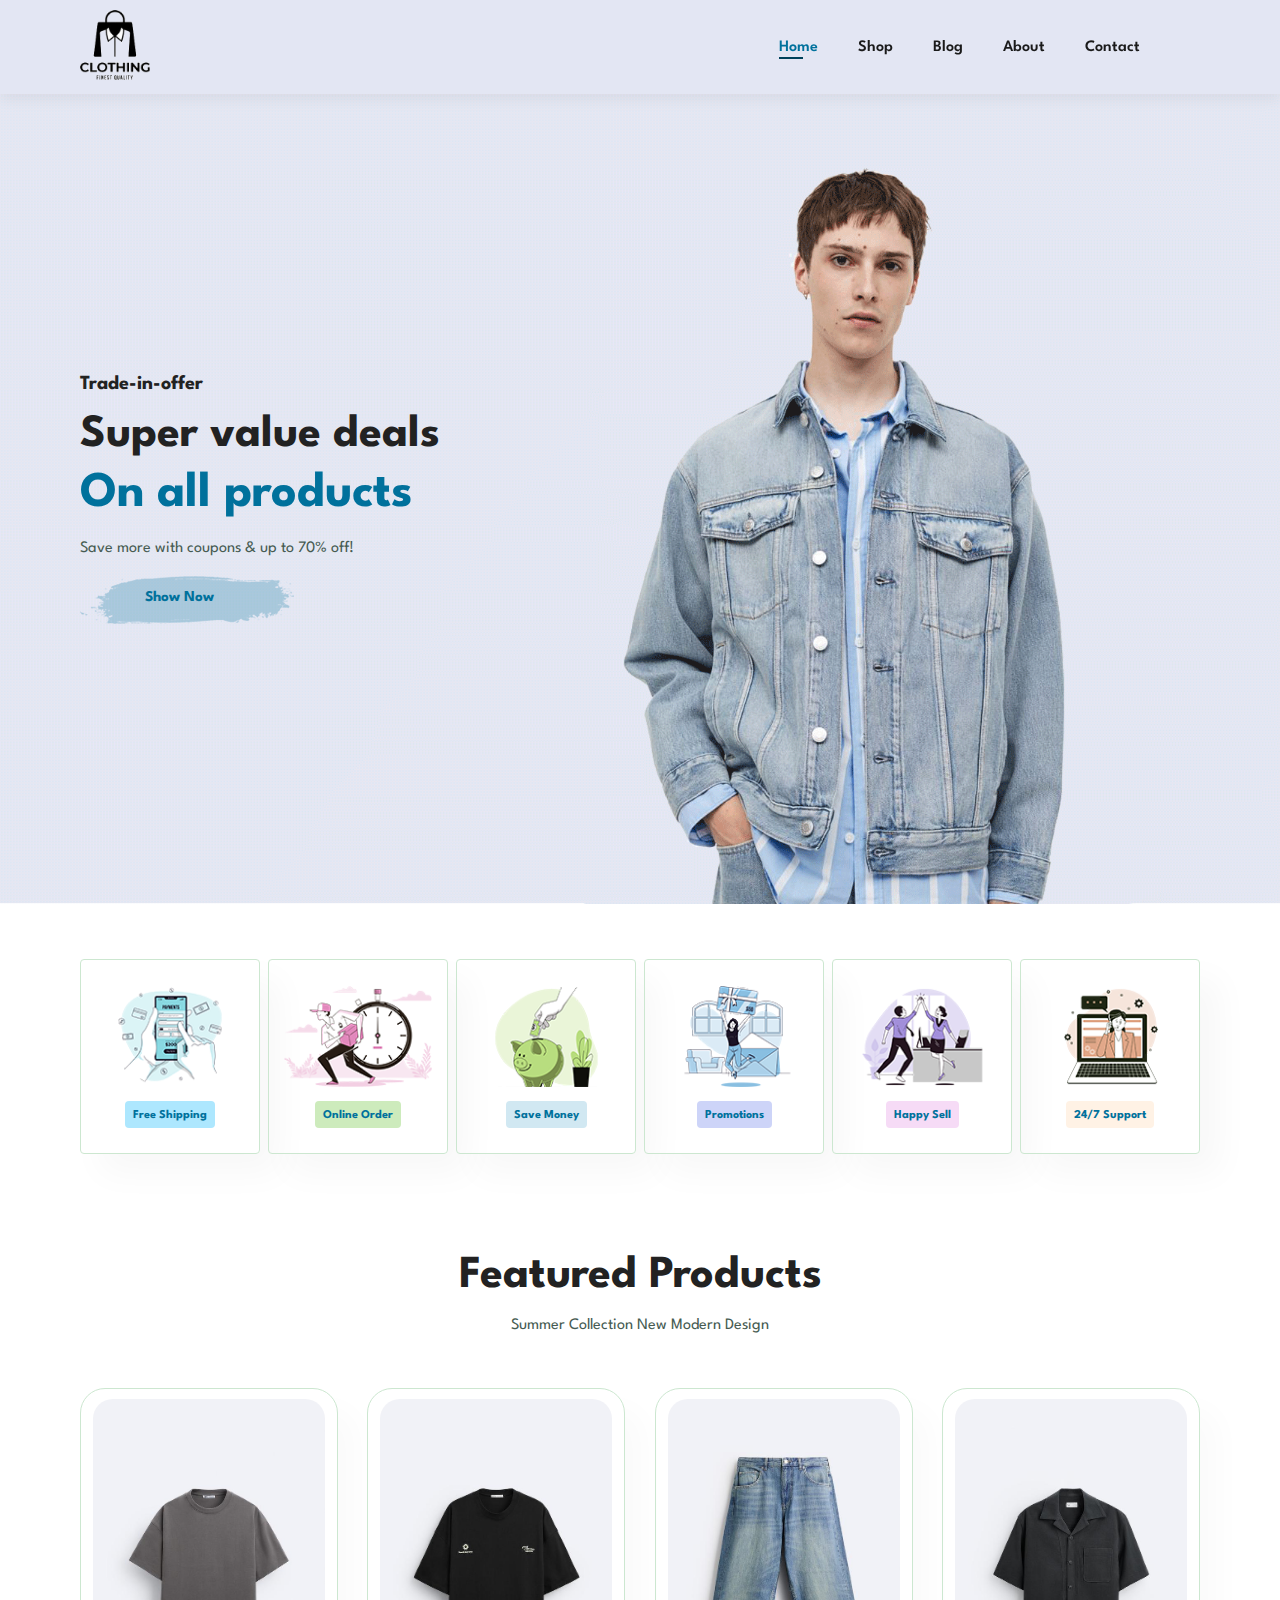
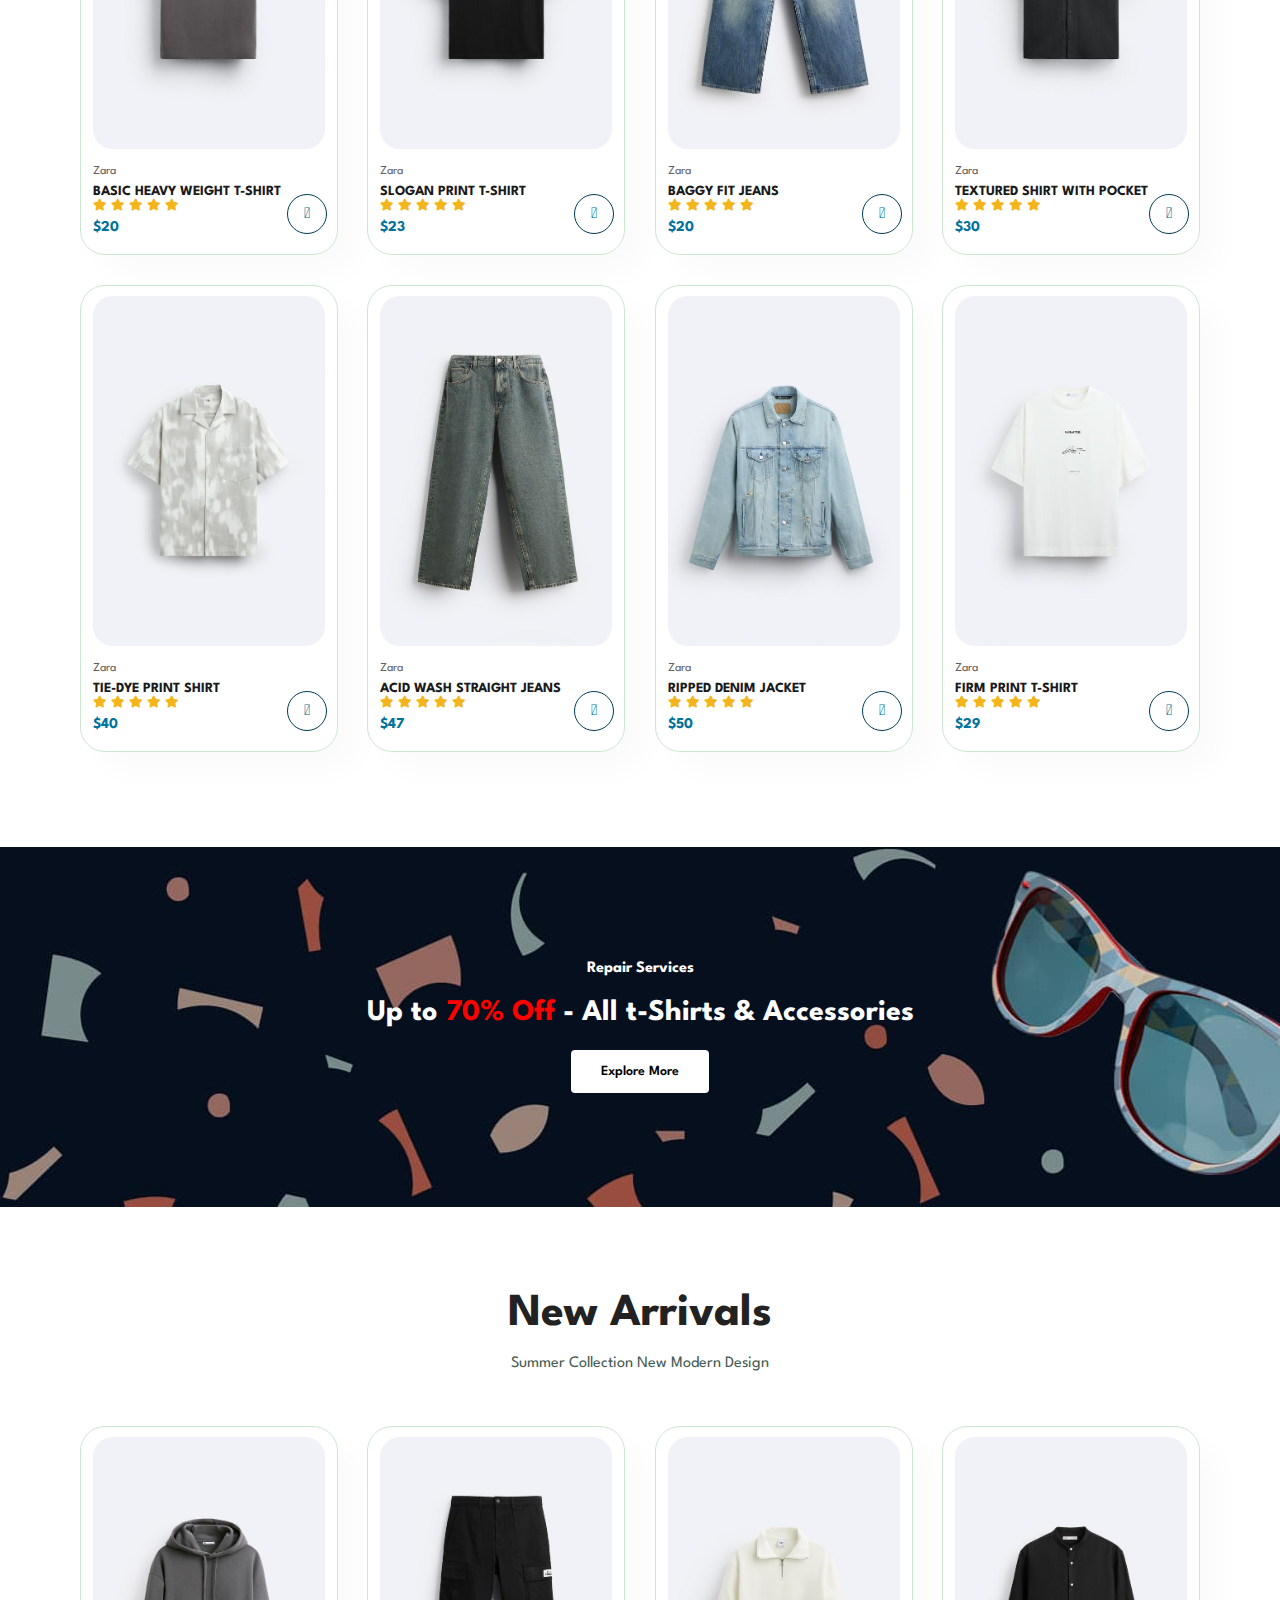
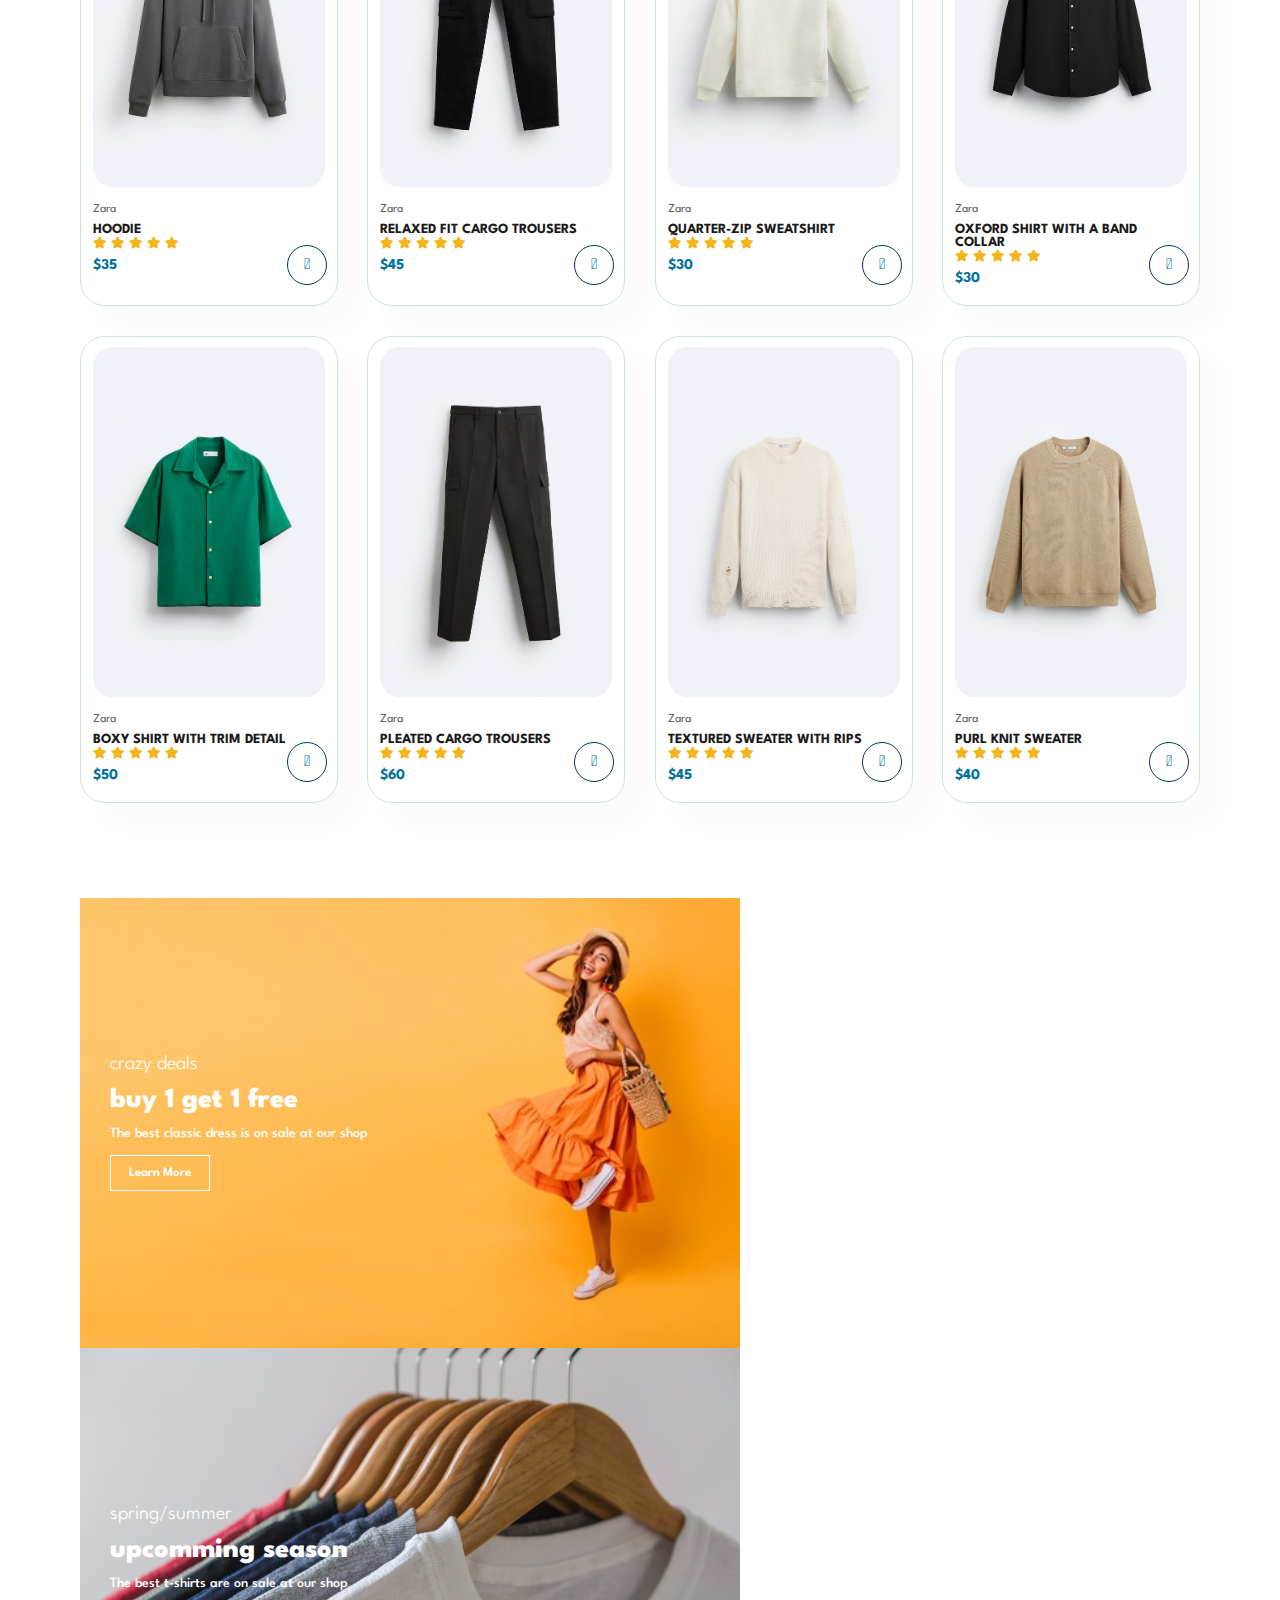
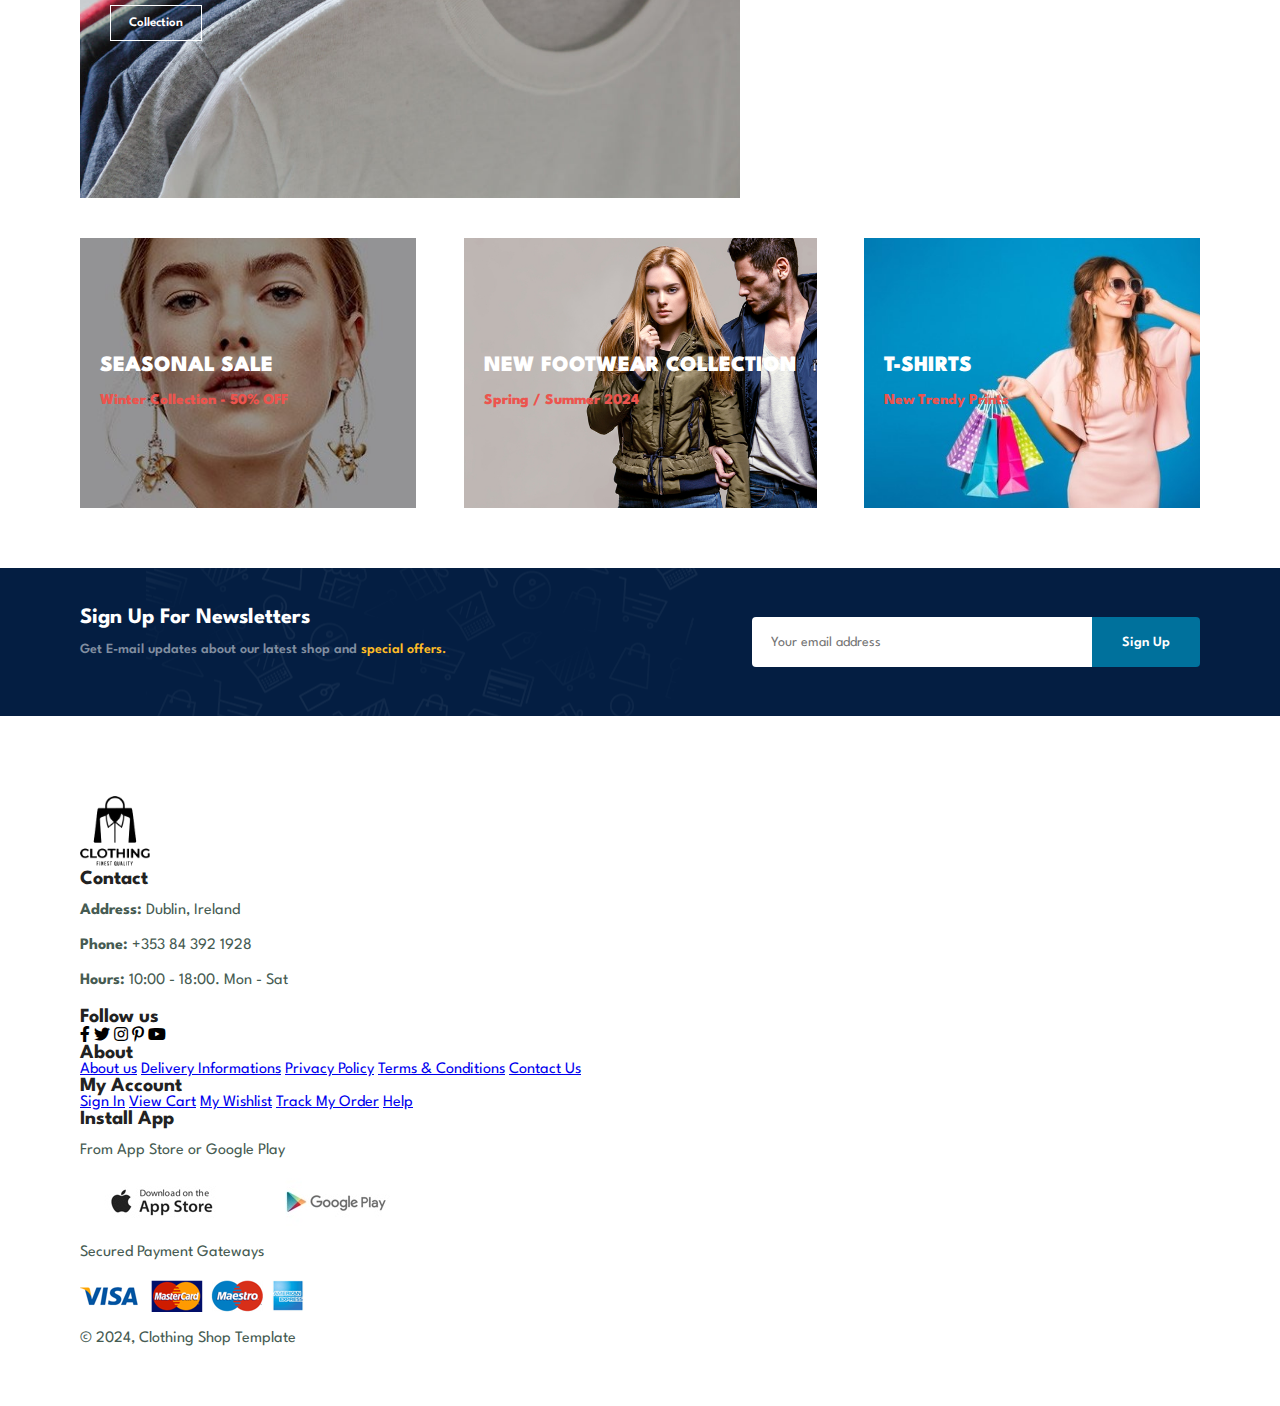
==== index.html @ e4708517 "Version1" ====
<!DOCTYPE html>
<html lang="en">
<head>
  <meta charset="UTF-8">
  <meta name="viewport" content="width=device-width, initial-scale=1.0">
  <title>Clothing Store</title>
  <link rel="stylesheet" href="style.css">
  <link rel="stylesheet" href="https://pro.fontawesome.com/releases/v5.10.0/css/all.css"/>
</head>

<body>
  
  <section id="header">
    <a href="#"><img src="img/logo.png" class="logo" alt=""></a>

    <div>
      <ul id="navbar">
        <li><a class="active" href="index.html">Home</a></li>
        <li><a href="shop.html">Shop</a></li>
        <li><a href="blog.html">Blog</a></li>
        <li><a href="about.html">About</a></li>
        <li><a href="contact.html">Contact</a></li>
        <li><a href="cart.html"><i class="fa-solid fa-bag-shopping"></i></a></li>
      </ul>
    </div>
  </section>

  <section id="hero">
    <h4>Trade-in-offer</h4>
    <h2>Super value deals</h2>
    <h1>On all products</h1>
    <p>Save more with coupons & up to 70% off!</p>
    <button>Show Now</button>
  </section>

  <section id="feature" class="section-p1">
    <div class="fe-box">
      <img src="feature/f1.png" alt="">
      <h6>Free Shipping</h6>
    </div>
    <div class="fe-box">
      <img src="feature/f2.png" alt="">
      <h6>Online Order</h6>
    </div>
    <div class="fe-box">
      <img src="feature/f3.png" alt="">
      <h6>Save Money</h6>
    </div>
    <div class="fe-box">
      <img src="feature/f4.png" alt="">
      <h6>Promotions</h6>
    </div>
    <div class="fe-box">
      <img src="feature/f5.png" alt="">
      <h6>Happy Sell</h6>
    </div>
    <div class="fe-box">
      <img src="feature/f6.png" alt="">
      <h6>24/7 Support</h6>
    </div>
  </section>

  <section id="product1" class="section-p1">
    <h2>Featured Products</h2>
    <p>Summer Collection New Modern Design</p>
    <div class="pro-container">
      <div class="pro">
        <img src="products/f1.jpg" alt="">
        <div class="des">
          <span>Zara</span>
          <h5>BASIC HEAVY WEIGHT T-SHIRT</h5>
          <div class="star">
            <i class="fas fa-star"></i>
            <i class="fas fa-star"></i>
            <i class="fas fa-star"></i>
            <i class="fas fa-star"></i>
            <i class="fas fa-star"></i>
          </div>
          <h4>$20</h4>
        </div>
        <a href="#"><i class="fal fa-shopping-cart cart"></i></a>
      </div>
      <div class="pro">
        <img src="products/f2.jpg" alt="">
        <div class="des">
          <span>Zara</span>
          <h5>SLOGAN PRINT T-SHIRT</h5>
          <div class="star">
            <i class="fas fa-star"></i>
            <i class="fas fa-star"></i>
            <i class="fas fa-star"></i>
            <i class="fas fa-star"></i>
            <i class="fas fa-star"></i>
          </div>
          <h4>$23</h4>
        </div>
        <a href="#"><i class="fal fa-shopping-cart cart cart"></i></a>
      </div>
      <div class="pro">
        <img src="products/f3.jpg" alt="">
        <div class="des">
          <span>Zara</span>
          <h5>BAGGY FIT JEANS</h5>
          <div class="star">
            <i class="fas fa-star"></i>
            <i class="fas fa-star"></i>
            <i class="fas fa-star"></i>
            <i class="fas fa-star"></i>
            <i class="fas fa-star"></i>
          </div>
          <h4>$20</h4>
        </div>
        <a href="#"><i class="fal fa-shopping-cart cart cart"></i></a>
      </div>
      <div class="pro">
        <img src="products/f4.jpg" alt="">
        <div class="des">
          <span>Zara</span>
          <h5>TEXTURED SHIRT WITH POCKET</h5>
          <div class="star">
            <i class="fas fa-star"></i>
            <i class="fas fa-star"></i>
            <i class="fas fa-star"></i>
            <i class="fas fa-star"></i>
            <i class="fas fa-star"></i>
          </div>
          <h4>$30</h4>
        </div>
        <a href="#"><i class="fal fa-shopping-cart cart cart"></i></a>
      </div>
      <div class="pro">
        <img src="products/f5.jpg" alt="">
        <div class="des">
          <span>Zara</span>
          <h5>TIE-DYE PRINT SHIRT</h5>
          <div class="star">
            <i class="fas fa-star"></i>
            <i class="fas fa-star"></i>
            <i class="fas fa-star"></i>
            <i class="fas fa-star"></i>
            <i class="fas fa-star"></i>
          </div>
          <h4>$40</h4>
        </div>
        <a href="#"><i class="fal fa-shopping-cart cart cart"></i></a>
      </div>
      <div class="pro">
        <img src="products/f6.jpg" alt="">
        <div class="des">
          <span>Zara</span>
          <h5>ACID WASH STRAIGHT JEANS</h5>
          <div class="star">
            <i class="fas fa-star"></i>
            <i class="fas fa-star"></i>
            <i class="fas fa-star"></i>
            <i class="fas fa-star"></i>
            <i class="fas fa-star"></i>
          </div>
          <h4>$47</h4>
        </div>
        <a href="#"><i class="fal fa-shopping-cart cart cart"></i></a>
      </div>
      <div class="pro">
        <img src="products/f7.jpg" alt="">
        <div class="des">
          <span>Zara</span>
          <h5>RIPPED DENIM JACKET</h5>
          <div class="star">
            <i class="fas fa-star"></i>
            <i class="fas fa-star"></i>
            <i class="fas fa-star"></i>
            <i class="fas fa-star"></i>
            <i class="fas fa-star"></i>
          </div>
          <h4>$50</h4>
        </div>
        <a href="#"><i class="fal fa-shopping-cart cart cart"></i></a>
      </div>
      <div class="pro">
        <img src="products/f8.jpg" alt="">
        <div class="des">
          <span>Zara</span>
          <h5>FIRM PRINT T-SHIRT</h5>
          <div class="star">
            <i class="fas fa-star"></i>
            <i class="fas fa-star"></i>
            <i class="fas fa-star"></i>
            <i class="fas fa-star"></i>
            <i class="fas fa-star"></i>
          </div>
          <h4>$29</h4>
        </div>
        <a href="#"><i class="fal fa-shopping-cart cart cart"></i></a>
      </div>
    </div>
  </section>

  <section id="banner" class="section-m1">
    <h4>Repair Services</h4>
    <h2>Up to <span>70% Off</span> - All t-Shirts & Accessories</h2>
    <button class="normal">Explore More</button>
  </section>

  <section id="product1" class="section-p1">
    <h2>New Arrivals</h2>
    <p>Summer Collection New Modern Design</p>
    <div class="pro-container">
      <div class="pro">
        <img src="products/n1.jpg" alt="">
        <div class="des">
          <span>Zara</span>
          <h5>HOODIE</h5>
          <div class="star">
            <i class="fas fa-star"></i>
            <i class="fas fa-star"></i>
            <i class="fas fa-star"></i>
            <i class="fas fa-star"></i>
            <i class="fas fa-star"></i>
          </div>
          <h4>$35</h4>
        </div>
        <a href="#"><i class="fal fa-shopping-cart cart"></i></a>
      </div>
      <div class="pro">
        <img src="products/n2.jpg" alt="">
        <div class="des">
          <span>Zara</span>
          <h5>RELAXED FIT CARGO TROUSERS</h5>
          <div class="star">
            <i class="fas fa-star"></i>
            <i class="fas fa-star"></i>
            <i class="fas fa-star"></i>
            <i class="fas fa-star"></i>
            <i class="fas fa-star"></i>
          </div>
          <h4>$45</h4>
        </div>
        <a href="#"><i class="fal fa-shopping-cart cart cart"></i></a>
      </div>
      <div class="pro">
        <img src="products/n3.jpg" alt="">
        <div class="des">
          <span>Zara</span>
          <h5>QUARTER-ZIP SWEATSHIRT</h5>
          <div class="star">
            <i class="fas fa-star"></i>
            <i class="fas fa-star"></i>
            <i class="fas fa-star"></i>
            <i class="fas fa-star"></i>
            <i class="fas fa-star"></i>
          </div>
          <h4>$30</h4>
        </div>
        <a href="#"><i class="fal fa-shopping-cart cart cart"></i></a>
      </div>
      <div class="pro">
        <img src="products/n4.jpg" alt="">
        <div class="des">
          <span>Zara</span>
          <h5>OXFORD SHIRT WITH A BAND COLLAR</h5>
          <div class="star">
            <i class="fas fa-star"></i>
            <i class="fas fa-star"></i>
            <i class="fas fa-star"></i>
            <i class="fas fa-star"></i>
            <i class="fas fa-star"></i>
          </div>
          <h4>$30</h4>
        </div>
        <a href="#"><i class="fal fa-shopping-cart cart cart"></i></a>
      </div>
      <div class="pro">
        <img src="products/n5.jpg" alt="">
        <div class="des">
          <span>Zara</span>
          <h5>BOXY SHIRT WITH TRIM DETAIL</h5>
          <div class="star">
            <i class="fas fa-star"></i>
            <i class="fas fa-star"></i>
            <i class="fas fa-star"></i>
            <i class="fas fa-star"></i>
            <i class="fas fa-star"></i>
          </div>
          <h4>$50</h4>
        </div>
        <a href="#"><i class="fal fa-shopping-cart cart cart"></i></a>
      </div>
      <div class="pro">
        <img src="products/n6.jpg" alt="">
        <div class="des">
          <span>Zara</span>
          <h5>PLEATED CARGO TROUSERS</h5>
          <div class="star">
            <i class="fas fa-star"></i>
            <i class="fas fa-star"></i>
            <i class="fas fa-star"></i>
            <i class="fas fa-star"></i>
            <i class="fas fa-star"></i>
          </div>
          <h4>$60</h4>
        </div>
        <a href="#"><i class="fal fa-shopping-cart cart cart"></i></a>
      </div>
      <div class="pro">
        <img src="products/n7.jpg" alt="">
        <div class="des">
          <span>Zara</span>
          <h5>TEXTURED SWEATER WITH RIPS</h5>
          <div class="star">
            <i class="fas fa-star"></i>
            <i class="fas fa-star"></i>
            <i class="fas fa-star"></i>
            <i class="fas fa-star"></i>
            <i class="fas fa-star"></i>
          </div>
          <h4>$45</h4>
        </div>
        <a href="#"><i class="fal fa-shopping-cart cart cart"></i></a>
      </div>
      <div class="pro">
        <img src="products/n8.jpg" alt="">
        <div class="des">
          <span>Zara</span>
          <h5>PURL KNIT SWEATER</h5>
          <div class="star">
            <i class="fas fa-star"></i>
            <i class="fas fa-star"></i>
            <i class="fas fa-star"></i>
            <i class="fas fa-star"></i>
            <i class="fas fa-star"></i>
          </div>
          <h4>$40</h4>
        </div>
        <a href="#"><i class="fal fa-shopping-cart cart cart"></i></a>
      </div>
    </div>
  </section>

  <section id="sm-banner" class="section-p1">
    <div class="banner-box">
      <h4>crazy deals</h4>
      <h2>buy 1 get 1 free</h2>
      <span>The best classic dress is on sale at our shop</span>
      <button class="white">Learn More</button>
    </div>
    <div class="banner-box banner-box2">
      <h4>spring/summer</h4>
      <h2>upcomming season</h2>
      <span>The best t-shirts are on sale at our shop</span>
      <button class="white">Collection</button>
    </div>
  </section>

  <section id="banner3">
    <div class="banner-box">
      <h2>SEASONAL SALE</h2>
      <h3>Winter Collection - 50% OFF</h3>
    </div>
    <div class="banner-box banner-box2">
      <h2>NEW FOOTWEAR COLLECTION</h2>
      <h3>Spring / Summer 2024</h3>
    </div>
    <div class="banner-box banner-box3">
      <h2>T-SHIRTS</h2>
      <h3>New Trendy Prints</h3>
    </div>
  </section>

  <section id="newsletter" class="section-p1 section-m1">
    <div class="newstext">
      <h4>Sign Up For Newsletters</h4>
      <p>Get E-mail updates about our latest shop and <span>special offers.</span></p>
    </div>
    <div class="form">
      <input type="text" placeholder="Your email address">
      <button class="normal">Sign Up</button>
    </div>
  </section>

  <footer class="section-p1">
    <div class="col">
      <img class="logo" src="img/logo.png" alt="">
      <h4>Contact</h4>
      <p><strong>Address:</strong> Dublin, Ireland</p>
      <p><strong>Phone:</strong> +353 84 392 1928</p>
      <p><strong>Hours:</strong> 10:00 - 18:00. Mon - Sat</p>
      <div class="follow">
        <h4>Follow us</h4>
        <div class="icon">
          <i class="fab fa-facebook-f"></i>
          <i class="fab fa-twitter"></i>
          <i class="fab fa-instagram"></i>
          <i class="fab fa-pinterest-p"></i>
          <i class="fab fa-youtube"></i>
        </div>  
      </div>
    </div>

    <div class="col">
      <h4>About</h4>
      <a href="#">About us</a>
      <a href="#">Delivery Informations</a>
      <a href="#">Privacy Policy</a>
      <a href="#">Terms & Conditions</a>
      <a href="#">Contact Us</a>
    </div>

    <div class="col">
      <h4>My Account</h4>
      <a href="#">Sign In</a>
      <a href="#">View Cart</a>
      <a href="#">My Wishlist</a>
      <a href="#">Track My Order</a>
      <a href="#">Help</a>
    </div>

    <div class="col install">
      <h4>Install App</h4>
      <p>From App Store or Google Play</p>
      <div class="row">
        <img src="img/app.jpg" alt="">
        <img src="img/play.jpg" alt="">
      </div>
      <p>Secured Payment Gateways</p>
      <img src="img/pay.png" alt="">
    </div>

    <div class="copyright">
      <p>&copy; 2024, Clothing Shop Template</p>
    </div>
  </footer>

  <script src="script.js"></script>
</body>

</html>
---- style.css ----
@import url('https:fonts.googleapis.com/css2?family=Spartan:wght@100;200;300;400;500;600;700;800;900&display=swap');
* {
  margin: 0;
  padding: 0;
  box-sizing: border-box;
  font-family: 'Spartan', sans-serif;
}

h1 {
  font-size: 50px;
  line-height: 64px;
  color:  #222;
}

h2 {
  font-size: 46px;
  line-height: 54px;
  color:  #222;
}

h4 {
  font-size: 20px;
  color:  #222;
}

h6 {
  font-weight: 700;
  font-size: 12px;
}

p {
  font-size: 16px;
  color: #465b52;
  margin: 15px 0 20px 0;
}

.section-p1 {
  padding: 40px 80px;
}

.section-m1 {
  margin: 40px 0;
}

button.normal {
  font-size: 14px;
  font-weight: 600;
  padding: 15px 30px;
  color: black;
  background-color: white;
  border-radius: 4px;
  cursor: pointer;
  border: none;
  outline: none;
  transition: 0.2s;
}

button.white {
  font-size: 13px;
  font-weight: 600;
  padding: 11px 18px;
  color: #fff;
  background-color: transparent;
  cursor: pointer;
  border: 1px solid #fff;
  outline: none;
  transition: 0.2s;
}

body {
  width: 100%;
}


/* Header start */

.logo {
  width: 70px;
}

 #header {
  display: flex;
  align-items: center;
  justify-content: space-between;
  padding: 10px 80px;
  background-color: #E3E6F3;
  box-shadow: 0 5px 15px rgba(0, 0, 0, 0.06);
  z-index: 999;
  position: sticky;
  top: 0;
  right: 0;
  left: 0;

 }

 #navbar {
  display: flex;
  align-items: center;
  justify-content: center;
 }

 #navbar li {
  list-style: none;
  padding: 0 20px;
  position: relative;
 }

 #navbar li a {
  text-decoration: none;
  font-size: 16px;
  font-weight: 600;
  color: #1a1a1a;
  transition: 0.3s ease;
 }

 #navbar li a:hover,
 #navbar li a.active {
  color: #00719c;
 }

 #navbar li a.active::after,
 #navbar li a:hover::after {
  content: "";
  width: 30%;
  height: 2px;
  background-color: #00415a;
  position: absolute;
  bottom: -4px;
  left: 20px;
 }

 /* Home Page */

 #hero {
  background-image: url("img/hero4.png");
  height: 90vh;
  width: 100%;
  background-size: cover;
  background-position: top 25% right 0;
  padding: 0 80px;
  display: flex;
  flex-direction: column;
  align-items: flex-start;
  justify-content: center;
 }

 #hero h4 {
  padding-bottom: 15px;
 }

 #hero h1 {
  color: #00719c;
 }

 #hero button {
  background-image: url("img/button.png");
  background-color: transparent;
  color: #00719c;
  border: none;
  padding: 14px 80px 20px 65px;
  background-repeat: no-repeat;
  cursor: pointer;
  font-weight: 700;
  font-size: 15px;
 }

 #feature {
  display: flex;
  align-items: center;
  justify-content: space-between;
  flex-wrap: wrap;
 }

 #feature .fe-box {
  width: 180px;
  text-align: center;
  padding: 25px 15px;
  box-shadow: 20px 20px 34px rgba(0, 0, 0, 0.03);
  border: 1px solid #cce7d0;
  border-radius: 4px;
  margin: 15px 0;
 }

 #feature .fe-box:hover {
  box-shadow: 10px 10px 54px rgba(70, 62, 221, 0.1);
 }

 #feature .fe-box img {
  width: 100%;
  margin-bottom: 10px;
 }

 #feature .fe-box h6 {
  padding: 9px 8px 6px 8px;
  line-height: 1;
  border-radius: 4px;
  color: #00719c;
  background-color: #ade7fe;
  display: inline-block;
 }

 #feature .fe-box:nth-child(2) h6{
  background-color: #cdebbc;
 }

 #feature .fe-box:nth-child(3) h6{
  background-color: #d1e8f2;
 }

 #feature .fe-box:nth-child(4) h6{
  background-color: #cdd4f8;
 }

 #feature .fe-box:nth-child(5) h6{
  background-color: #f6dbf6;
 }

 #feature .fe-box:nth-child(6) h6{
  background-color: #fff2e5;
 }

 #product1 {  
  text-align: center;
 }

 #product1 .pro-container {
  display: flex;
  justify-content: space-between;
  padding-top: 20px;
  flex-wrap: wrap;
 }

 #product1 .pro {
  width: 23%;
  min-width: 250px;
  padding: 10px 12px;
  border: 1px solid #cce7d0;
  border-radius: 25px;
  cursor: pointer;
  box-shadow: 20px 20px 30px rgba(0, 0, 0, 0.02);
  margin: 15px 0;
  transition: 0.2s ease;
  position: relative;
 }

 #product1 .pro:hover {
  box-shadow: 20px 20px 30px rgba(0, 0, 0, 0.06);
 }

 #product1 .pro img {
  width: 100%;
  height: 350px;
  object-fit: cover;
  border-radius: 20px;
 }

 #product1 .pro .des {
  text-align: start;
  padding: 10px 0;
 }

 #product1 .pro .des span {
  color: #606063;
  font-size: 12px;
 }

 #product1 .pro .des h5 {
  padding-top: 7px;
  color: #1a1a1a;
  font-size: 14px;
 }

 #product1 .pro .des i{
  font-size: 12px;
  color: rgb(243, 181, 25);
 }

 #product1 .pro .des h4 {
  padding-top: 7px;
  font-size: 15px;
  font-weight: 700;
  color: #00719c;
 }

 #product1 .pro .cart {
  width: 40px;
  height: 40px;
  line-height: 40px;
  border-radius: 50px;
  background-color: transparent;
  font-weight: 500;
  color: #00719c;
  border: 1px solid #003b52;
  position: absolute;
  bottom: 20px;
  right: 10px;
 }

 #banner {
  display: flex;
  flex-direction: column;
  justify-content: center;
  align-items: center;
  text-align: center;
  background-image: url(banner/b2.jpg);
  width: 100%;
  height: 40vh;
  background-size: cover;
  background-position: center;
 }

 #banner h4 {
  color: #fff;
  font-size: 16px;
 }

 #banner h2 {
  color: #fff;
  font-size: 30px;
  padding: 10px 0 ;
 }

 #banner h2 span{
  color: red;
 }

 #banner button:hover {
  background-color: #00719c;
  color: white;
 }

 #sm-banner {
  display: flex;
  justify-content: space-between;
  flex-wrap: wrap;
 }

 #sm-banner .banner-box {
  display: flex;
  flex-direction: column;
  justify-content: center;
  align-items: flex-start;
  background-image: url(img/b17\ \(1\).jpg);
  min-width: 660px;
  height: 50vh;
  background-size: cover;
  background-position: center;
  padding: 30px;
 }

 #sm-banner .banner-box2 {
  background-image: url(img/b18.jpg);
 }

 #sm-banner h4 {
  color: #fff;
  font-size: 20px;
  font-weight: 300;
 }

 #sm-banner h2 {
  color: #fff;
  font-size: 28px;
  font-weight: 800;
 }

 #sm-banner span {
  color: #fff;
  font-size: 14px;
  font-weight: 500;
  padding-bottom: 15px;
 }

 #sm-banner .banner-box:hover button {
  background-color:#00719c;
  border: 1px solid #00415a;
 }

 #banner3 {
  display: flex;
  justify-content: space-between;
  flex-wrap: wrap;
  padding: 0 80px;
 }

 #banner3 .banner-box {
  display: flex;
  flex-direction: column;
  justify-content: center;
  align-items: flex-start;
  background-image: url(img/b7.jpg);
  min-width: 30%;
  height: 30vh;
  background-size: cover;
  background-position: center;
  padding: 20px;
  margin-bottom: 20px;
 }

 #banner3 .banner-box2 {
  background-image: url(img/b4.jpg);
 }

 #banner3 .banner-box3 {
  background-image: url(img/b18\ \(1\).jpg);
 }

 #banner3 h2 {
  color: #fff;
  font-weight: 900;
  font-size: 22px;
 }

 #banner3 h3 {
  color: #ec544e;
  font-size: 15px;
  font-weight: 800;
 }

 #newsletter {
  display: flex;
  justify-content: space-between;
  flex-wrap: wrap;
  align-items: center;
  background-image: url(img/b14.png);
  background-repeat: no-repeat;
  background-position: 20% 30%;
  background-color: #041e42;
 }

 #newsletter h4 {
  font-size: 22px;
  font-weight: 700;
  color: #fff;
 }

 #newsletter p {
  font-size: 14px;
  font-weight: 600;
  color: #818ea0;
 }

 #newsletter p span {
  color: #ffbd27;
 }

 #newsletter .form {
  display: flex;
  width: 40%;
 }

 #newsletter input {
  height: 3.125rem;
  padding: 0 1.25em;
  font-size: 14px;
  width: 100%;
  border: 1px solid transparent;
  border-radius: 4px;
  outline: none;
  border-top-right-radius: 0;
  border-bottom-right-radius: 0;
 }

 #newsletter button {
  background-color: #00719c;
  color: #fff;
  white-space: nowrap;
  border-top-left-radius: 0;
  border-bottom-left-radius: 0;
 }
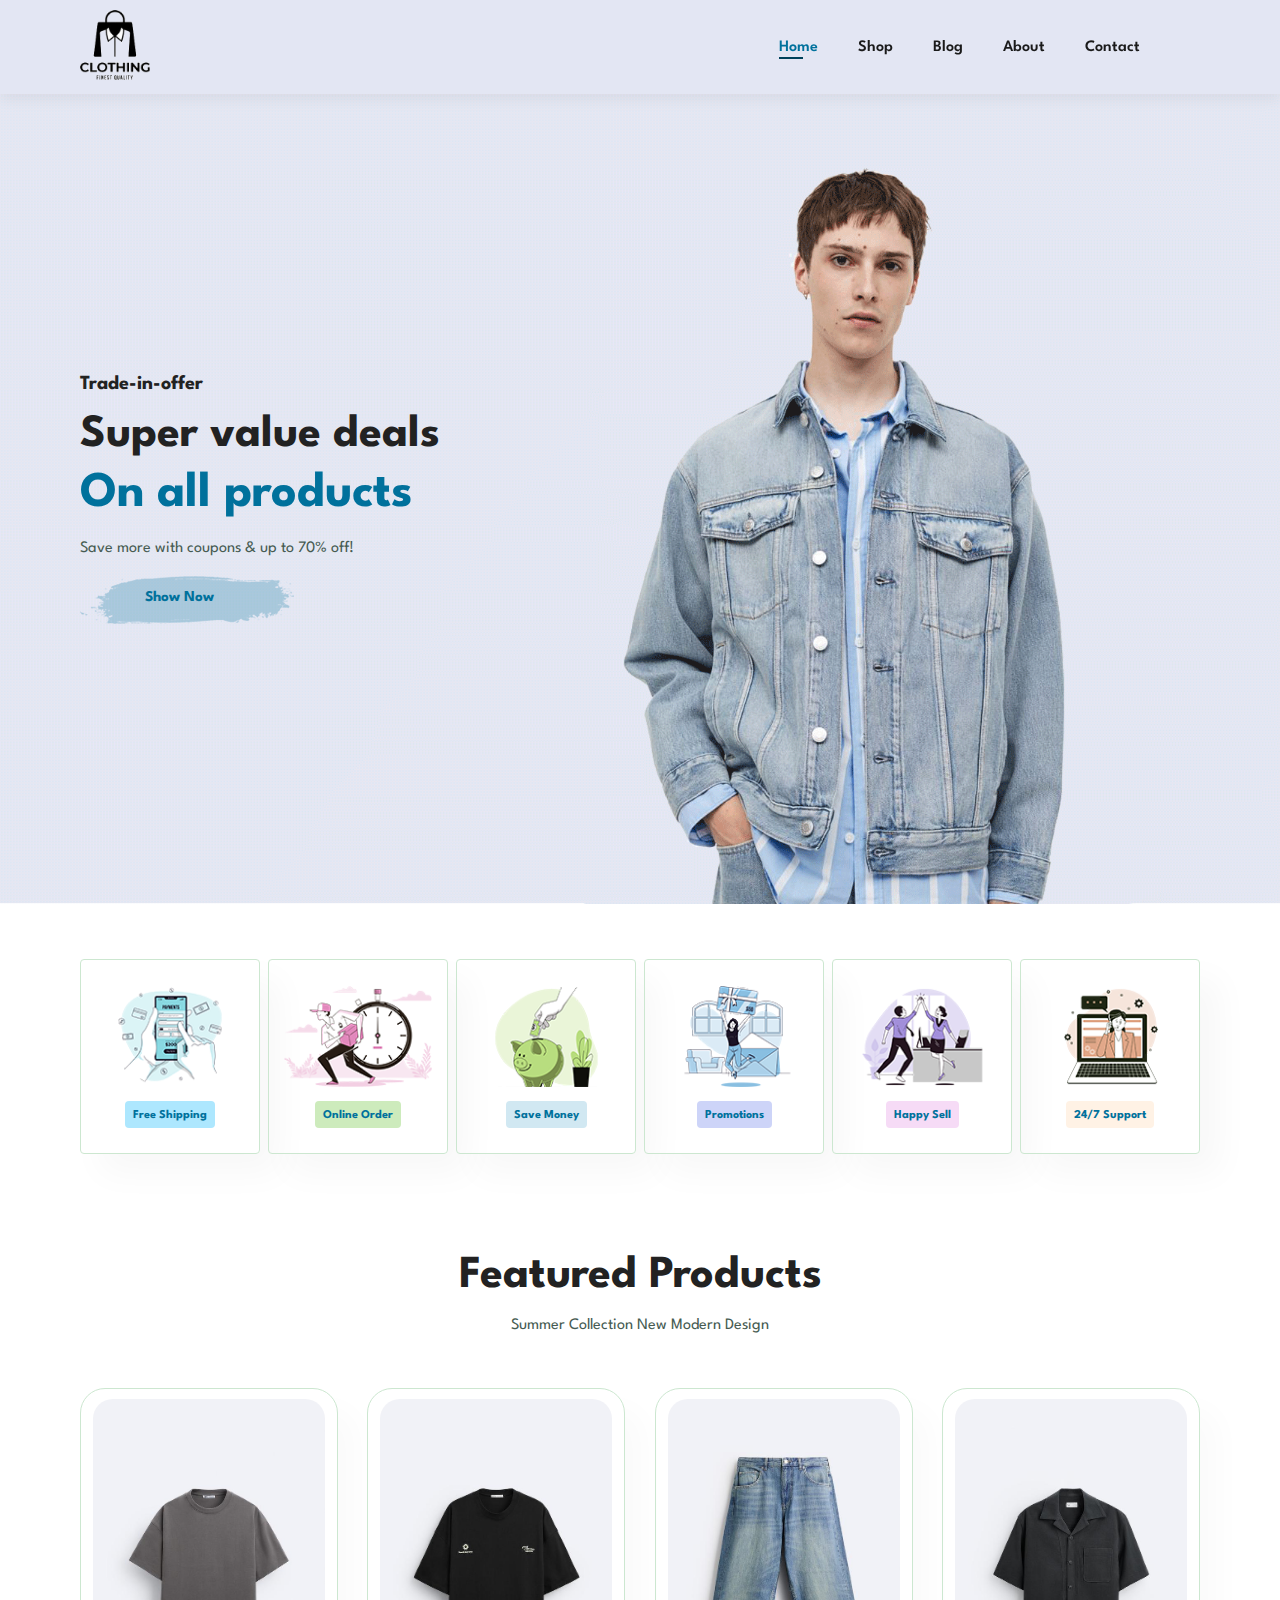
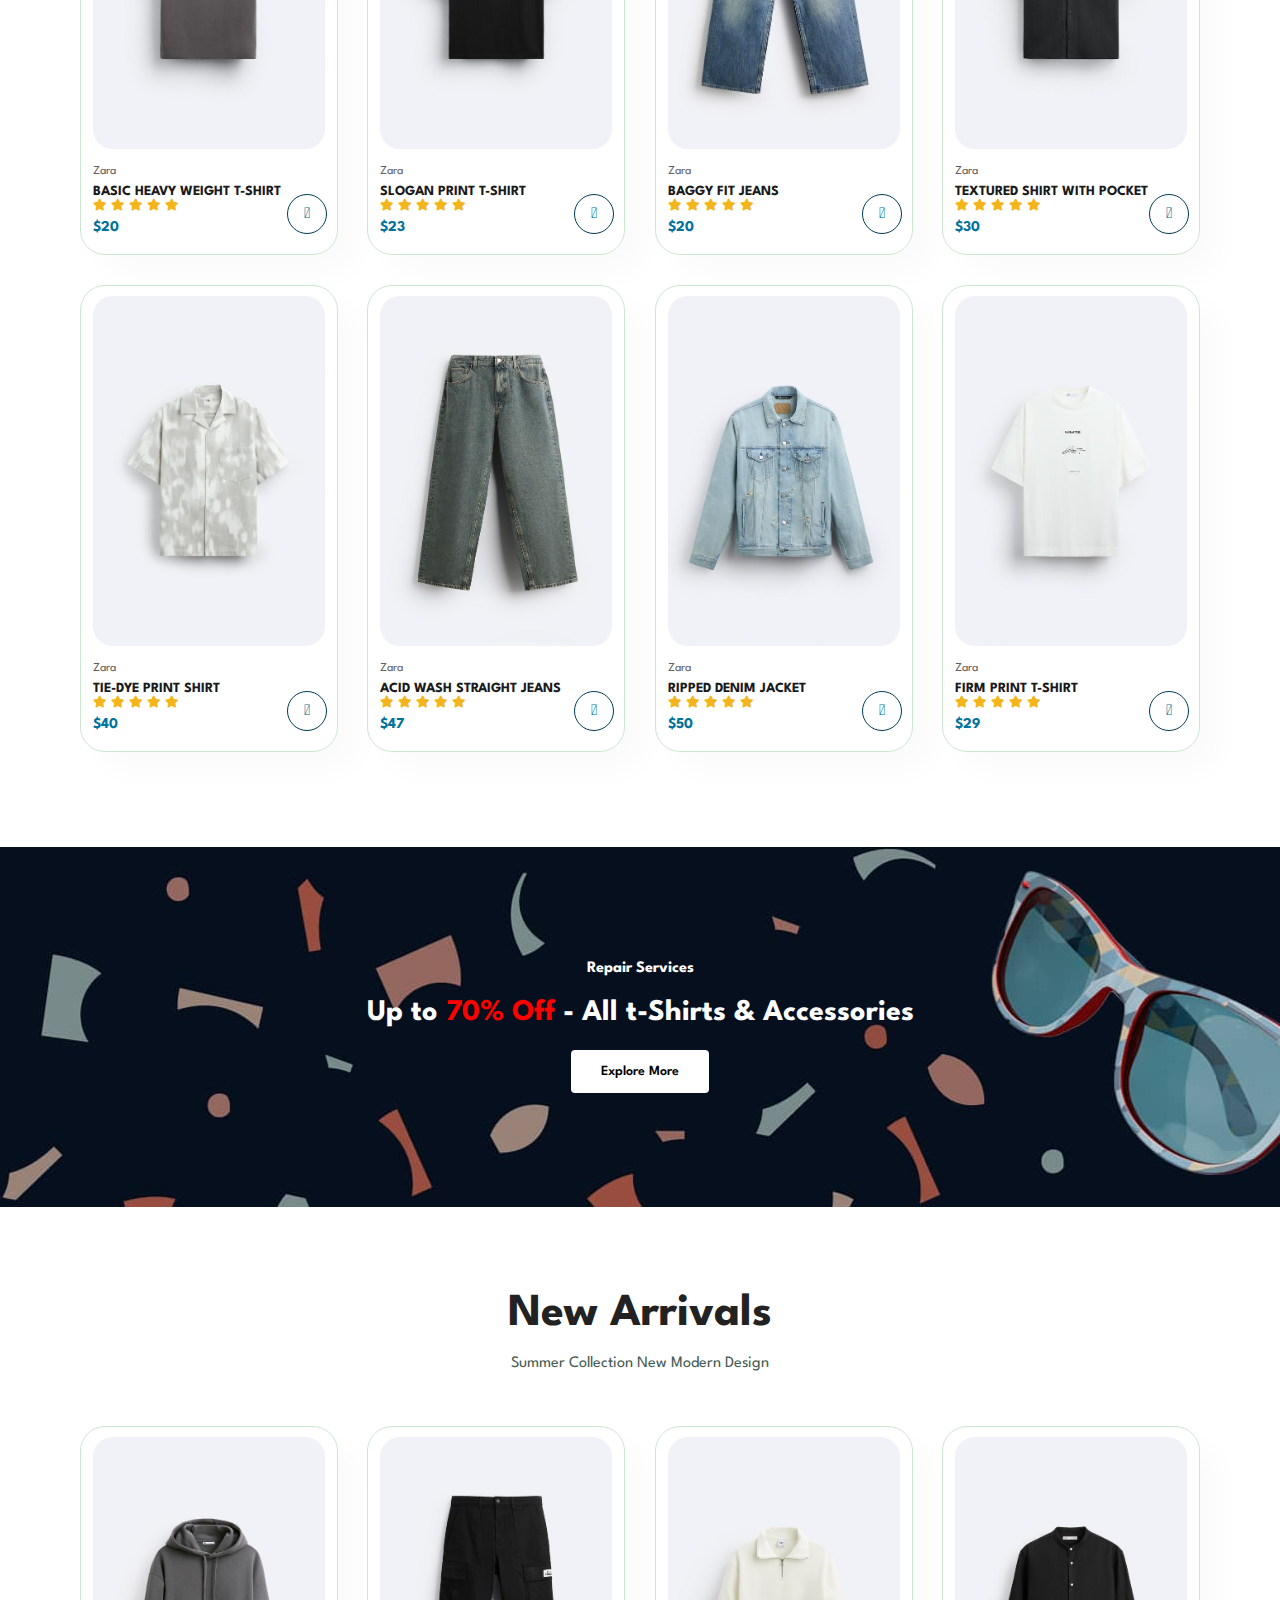
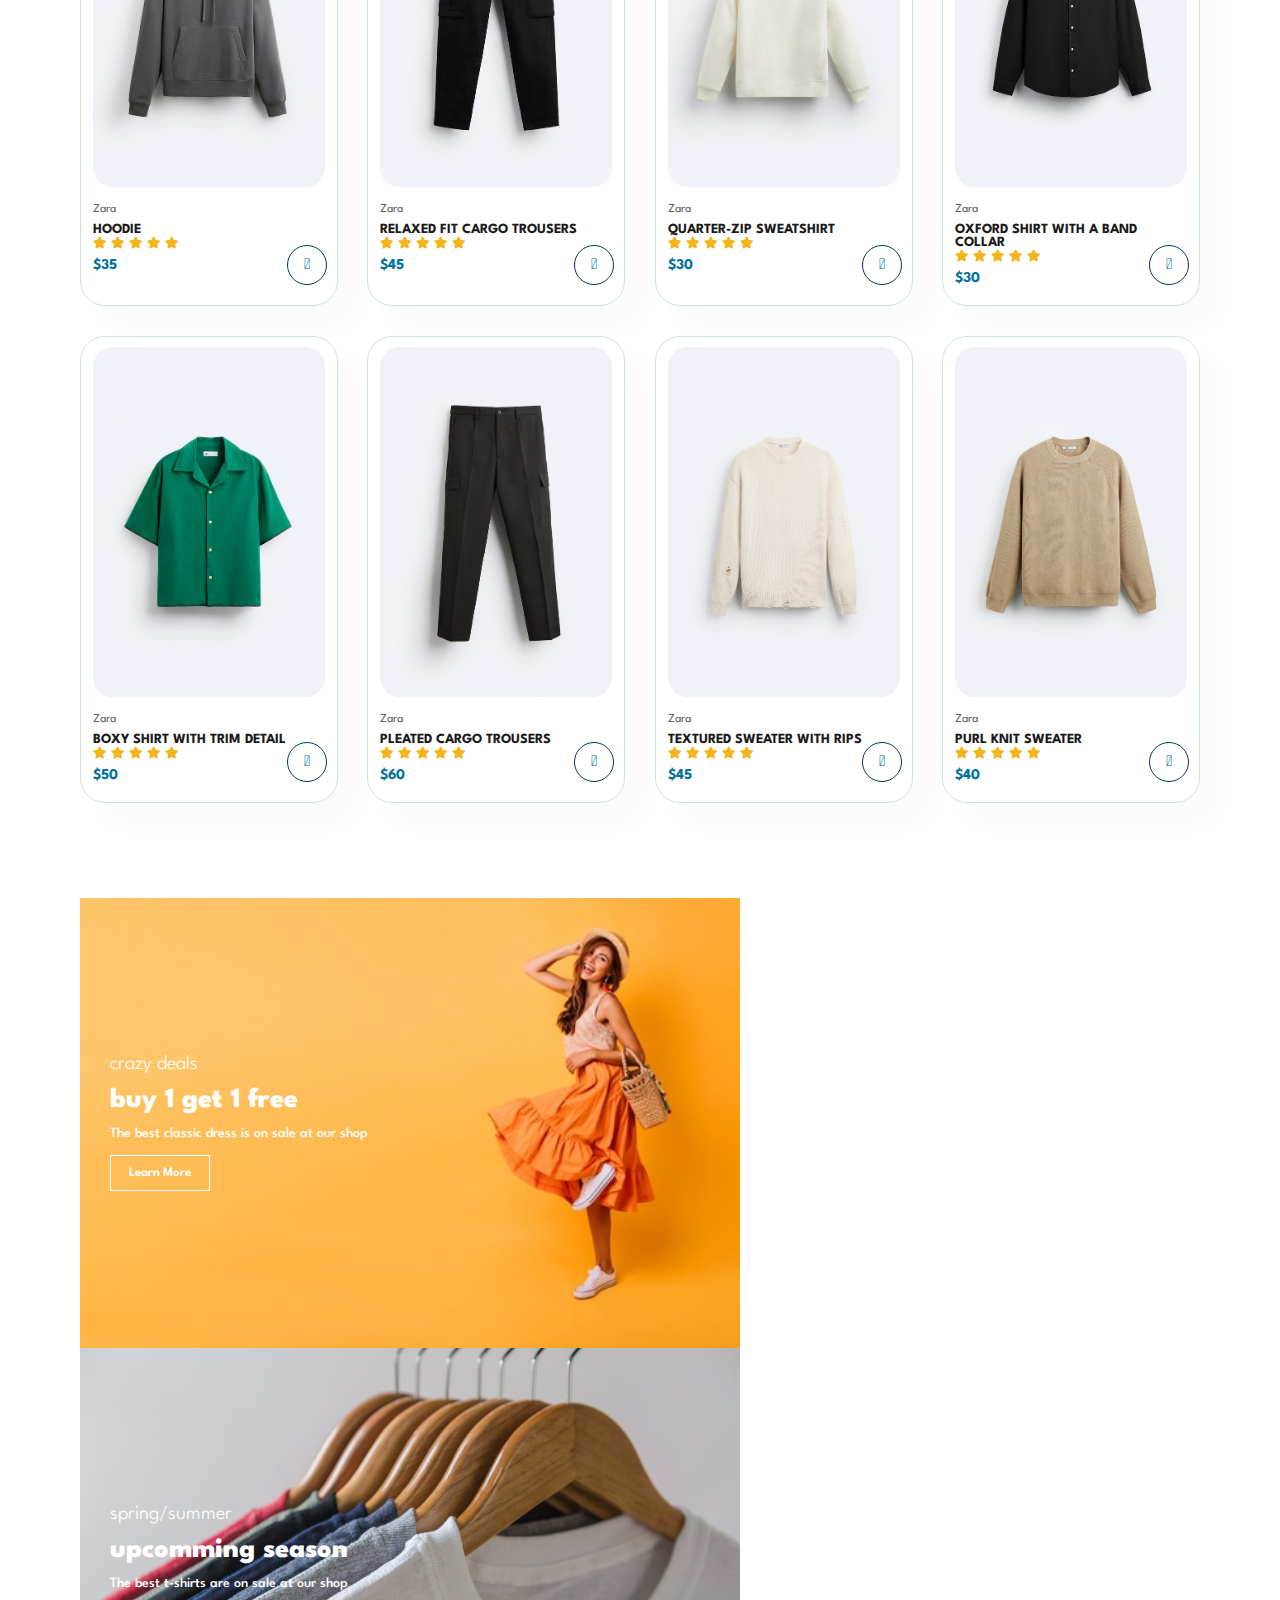
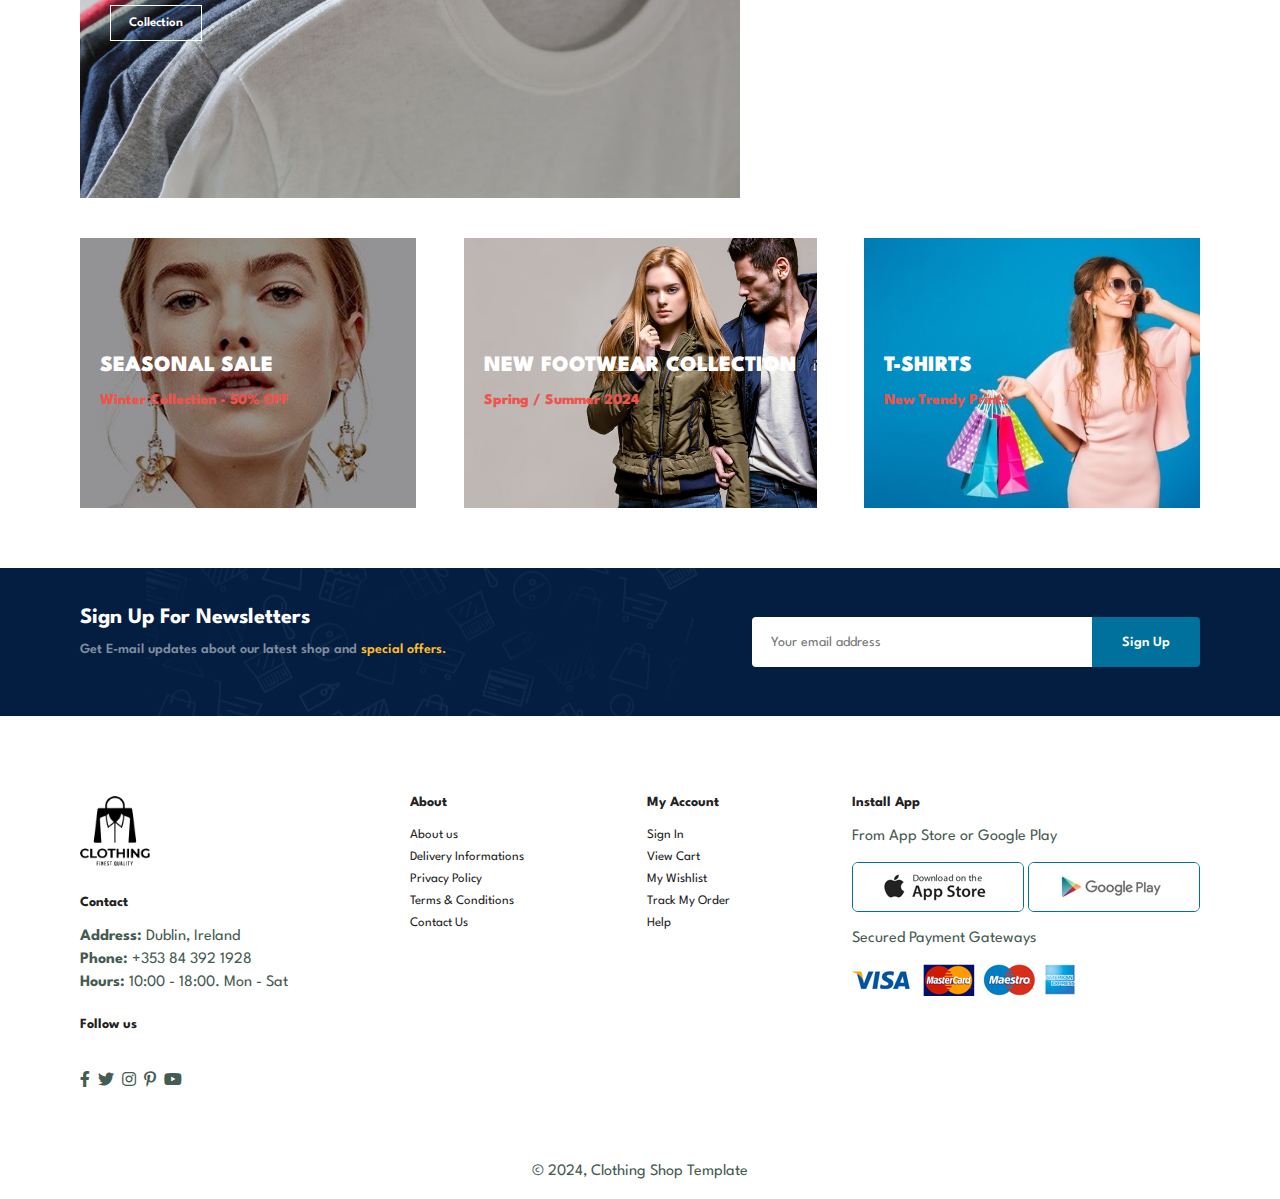
==== commit a8d6b301: "Final Version" ====
--- a/index.html
+++ b/index.html
@@ -425,11 +425,11 @@
       <img src="img/pay.png" alt="">
     </div>
 
-    <div class="copyright">
-      <p>&copy; 2024, Clothing Shop Template</p>
-    </div>
+    
   </footer>
-
+      <div class="copyright">
+            <p>&copy; 2024, Clothing Shop Template</p>
+          </div>
   <script src="script.js"></script>
 </body>
 
--- a/style.css
+++ b/style.css
@@ -467,4 +467,69 @@
   white-space: nowrap;
   border-top-left-radius: 0;
   border-bottom-left-radius: 0;
- }+ }
+
+ footer {
+    display: flex;
+    flex-wrap: wrap;
+    justify-content: space-between;
+ }
+
+ footer .col{
+  display: flex;
+  flex-direction: column;
+  align-items: flex-start;
+  margin-bottom: 20px;
+}
+
+footer .logo {
+  margin-bottom: 30px;
+}
+
+footer h4 {
+  font-size: 14px;
+  padding-bottom: 20px;
+}
+
+footer p {
+  font-size: 13spx;
+  margin: 0 0 8px 0;
+}
+
+footer a {
+  font-size: 13px;
+  text-decoration: none;
+  margin-bottom: 10px;
+  color: #222;
+}
+
+footer .follow {
+  margin-top: 20px;
+
+}
+
+footer .follow i{
+  margin-top: 20px;
+  color: #465b52;
+  padding-right: 4px;
+  cursor: pointer;
+}
+
+footer .install .row img{
+  border: 1px solid #00719c;
+  border-radius: 6px;
+}
+
+footer .install img {
+  margin: 10px 0 15px 0;
+}
+
+footer .follow i:hover,
+footer a:hover {
+  color: #00719c;
+}
+
+.copyright {
+  width: 100%;
+  text-align: center;
+}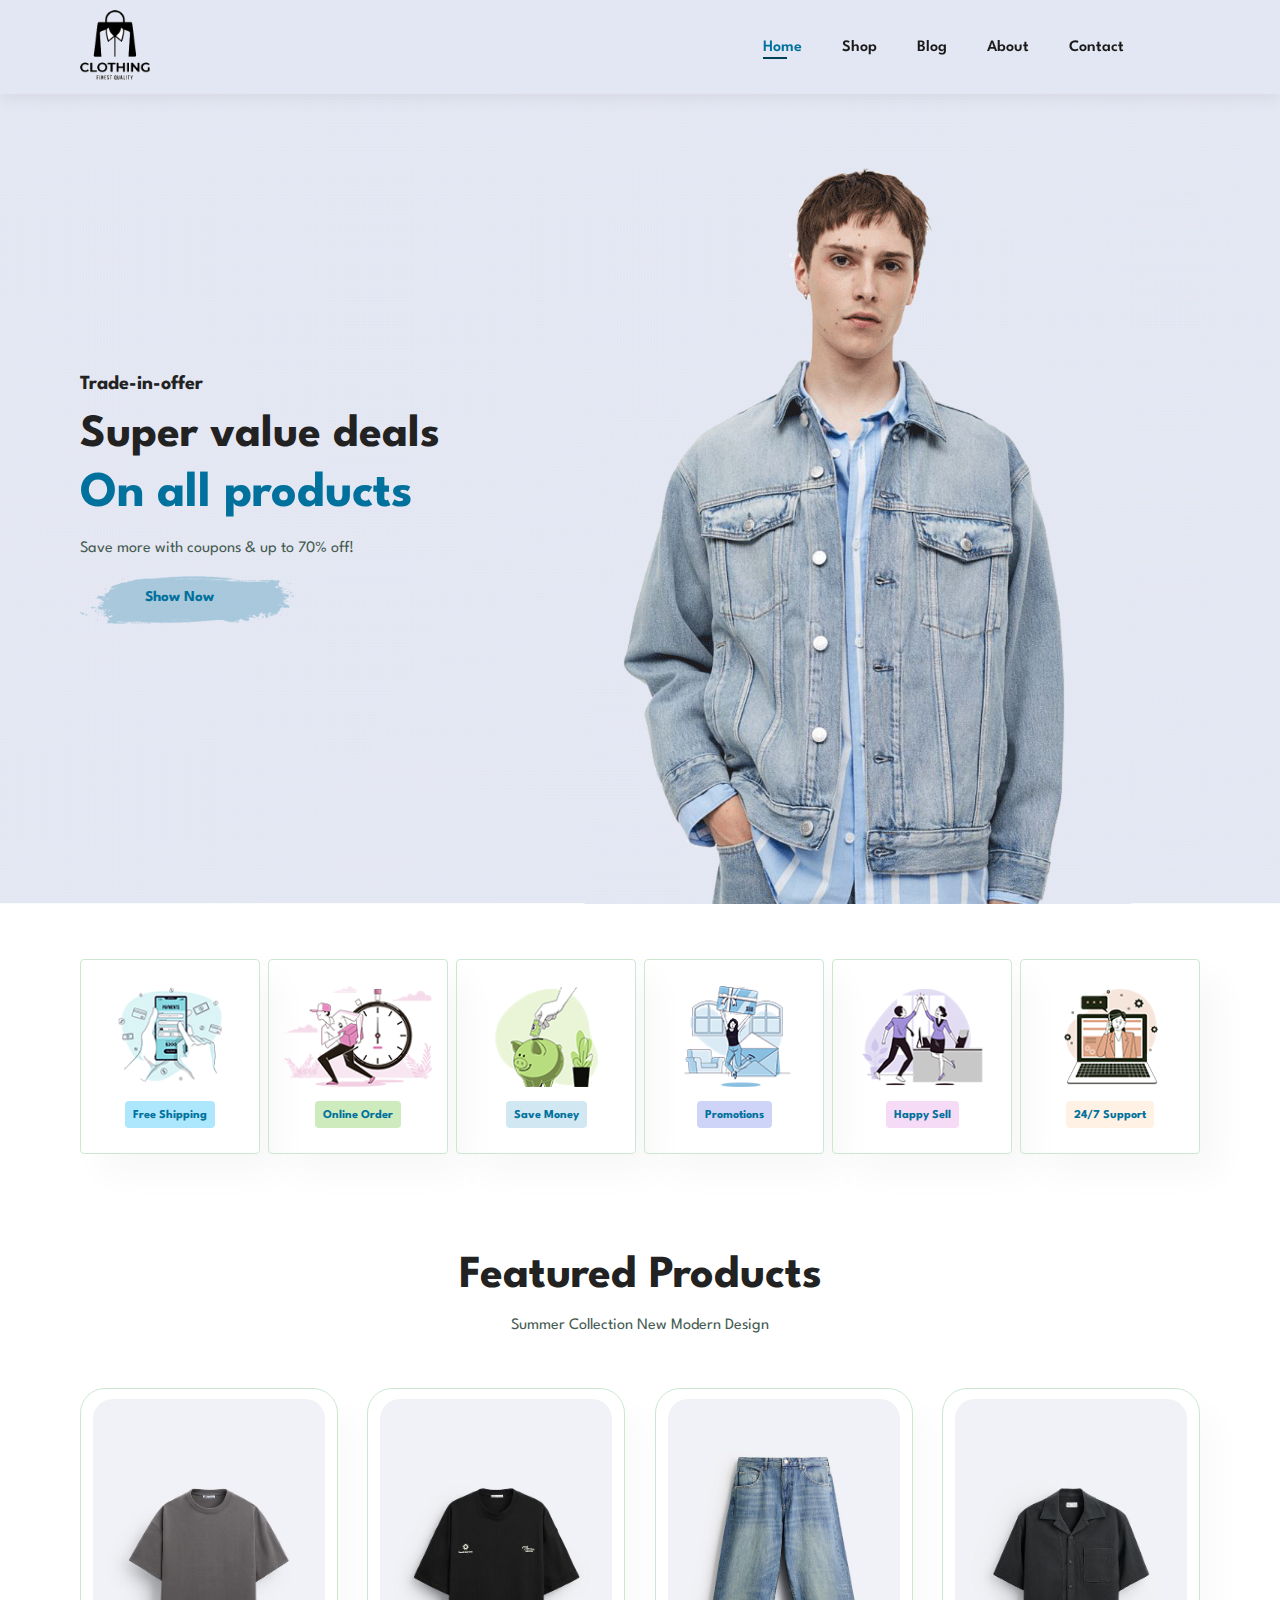
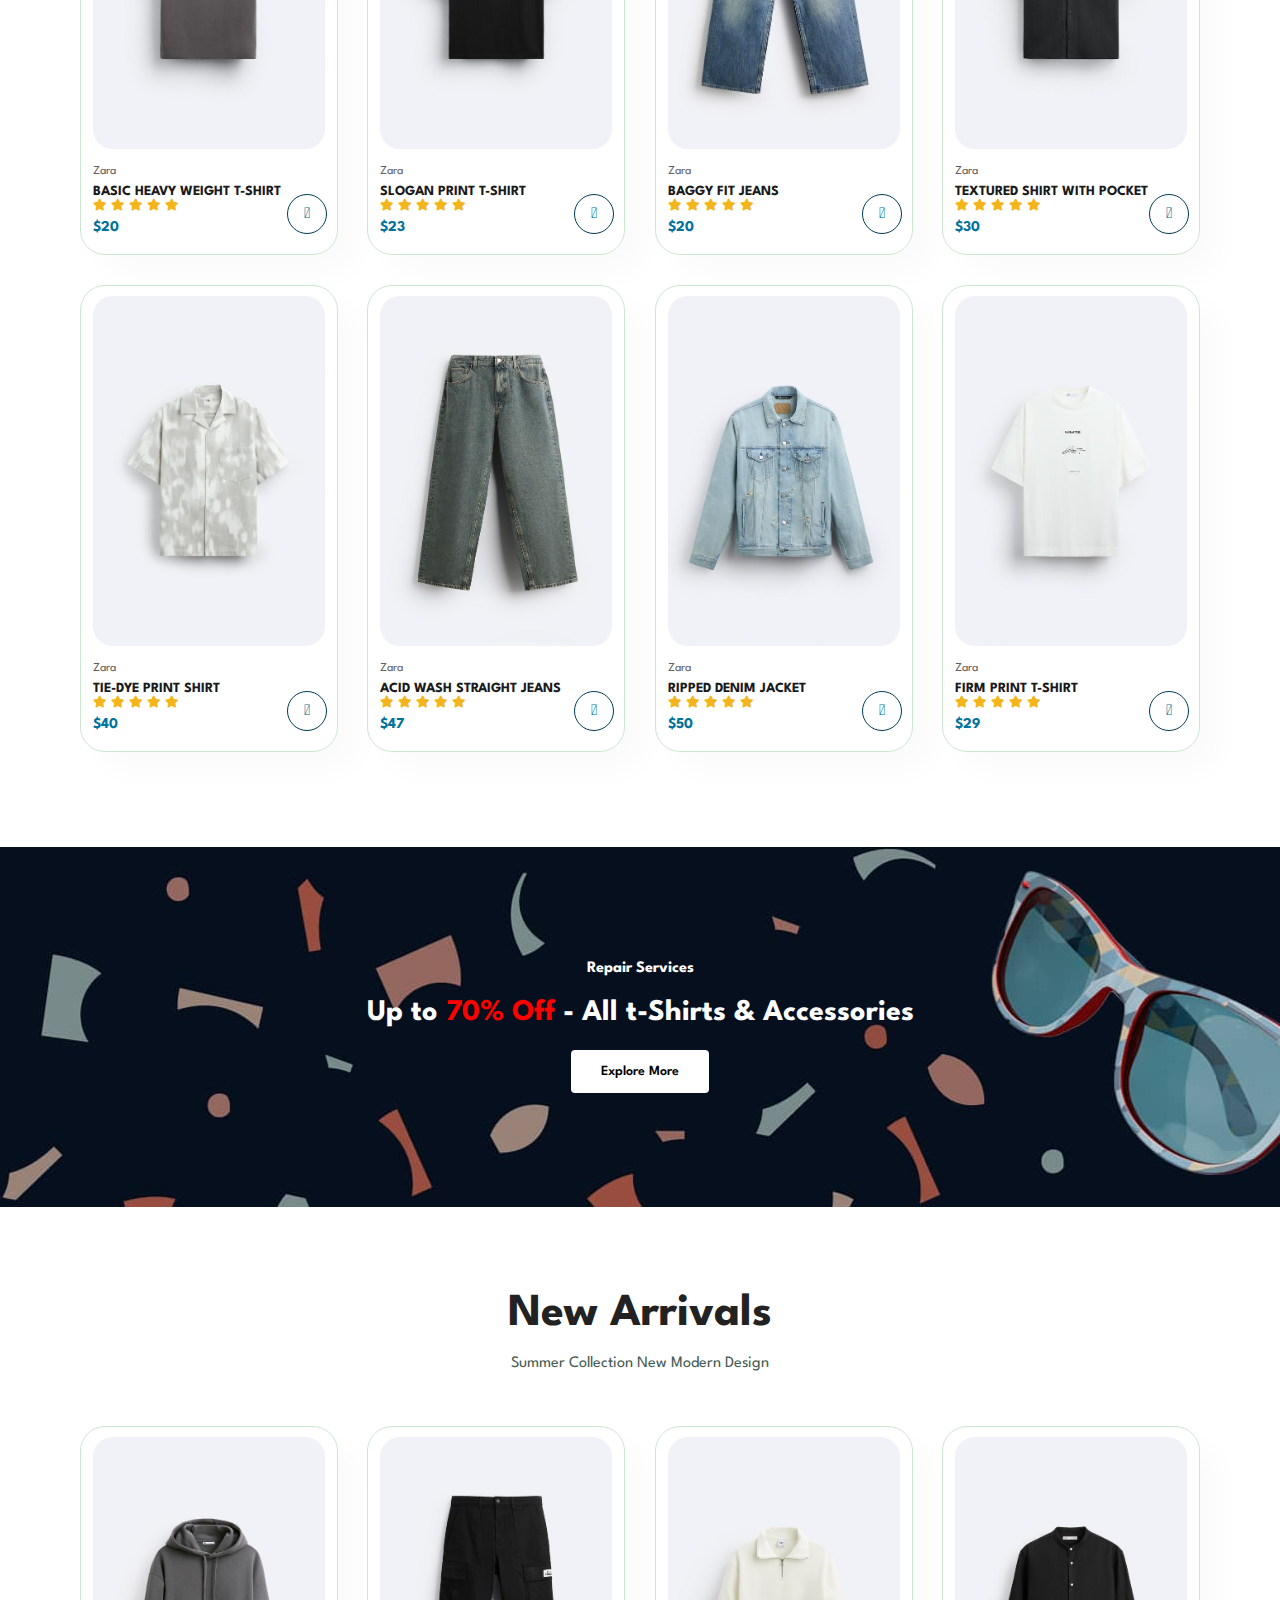
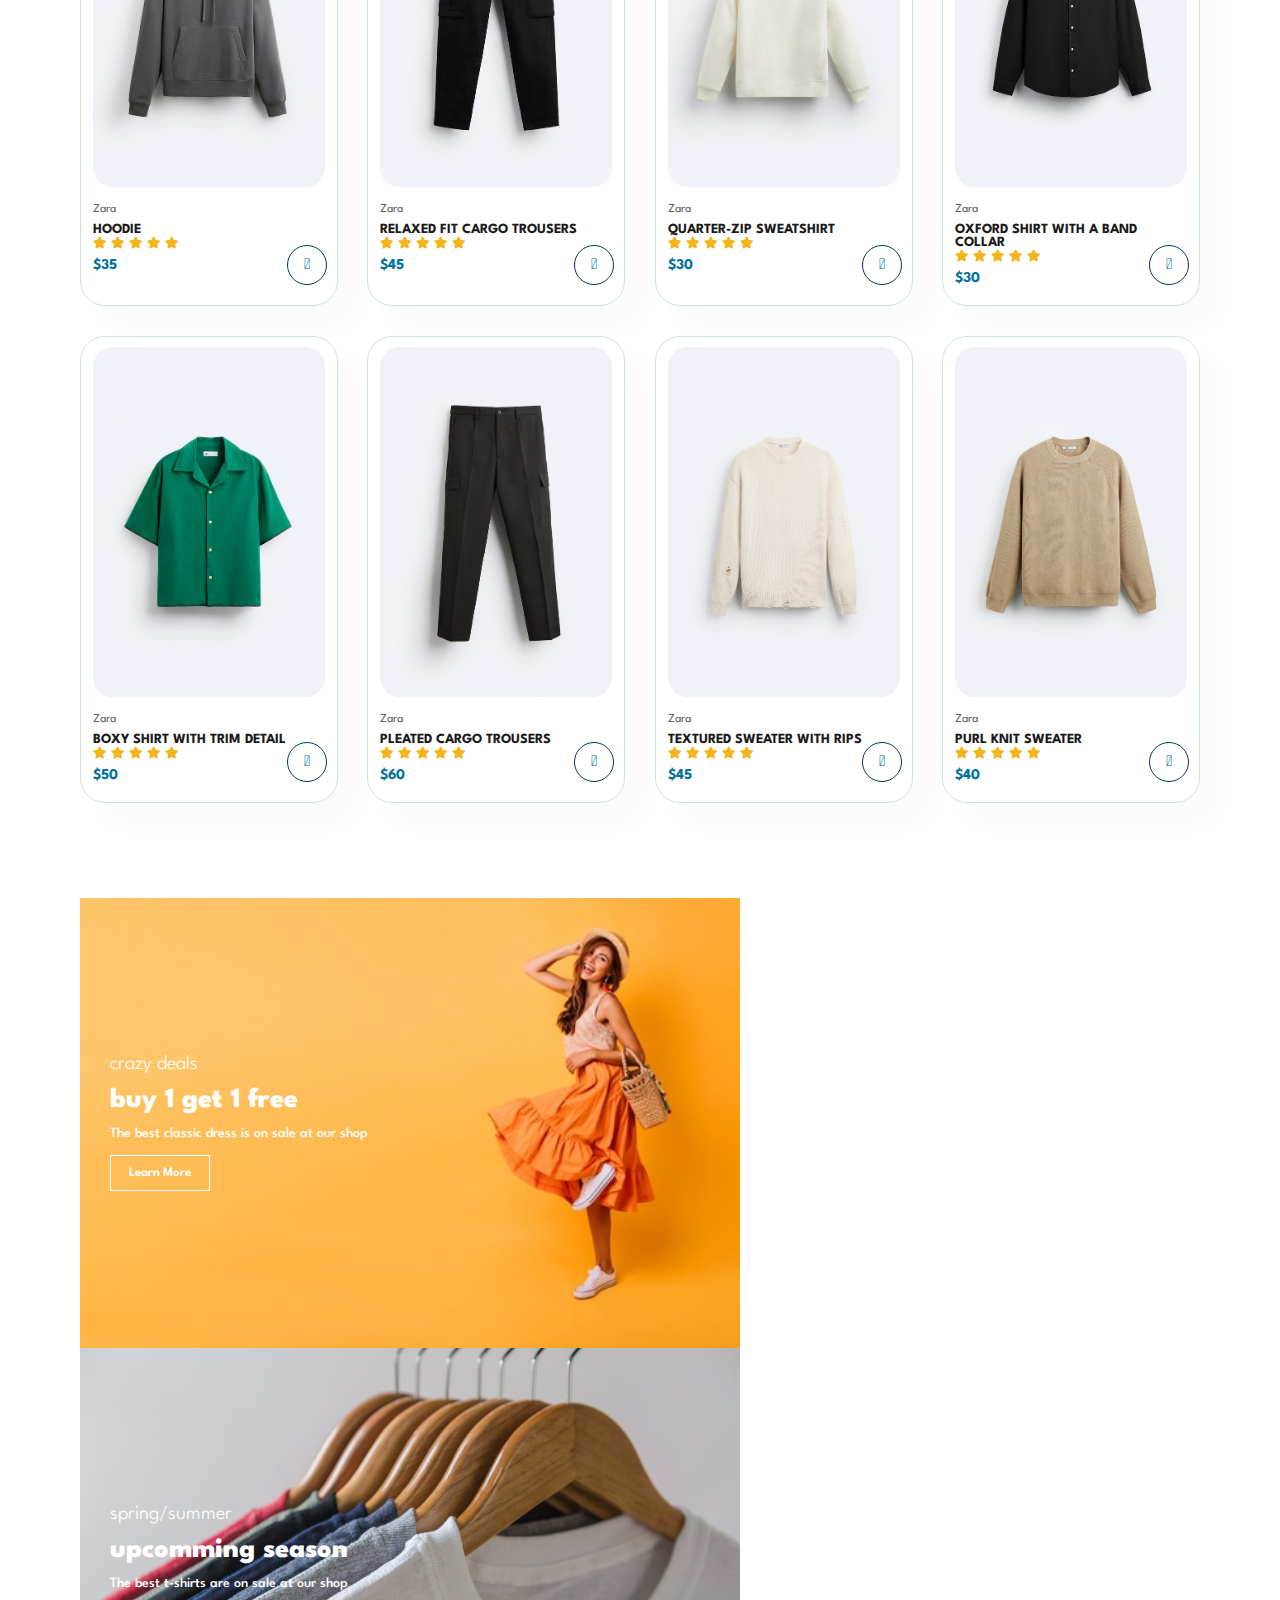
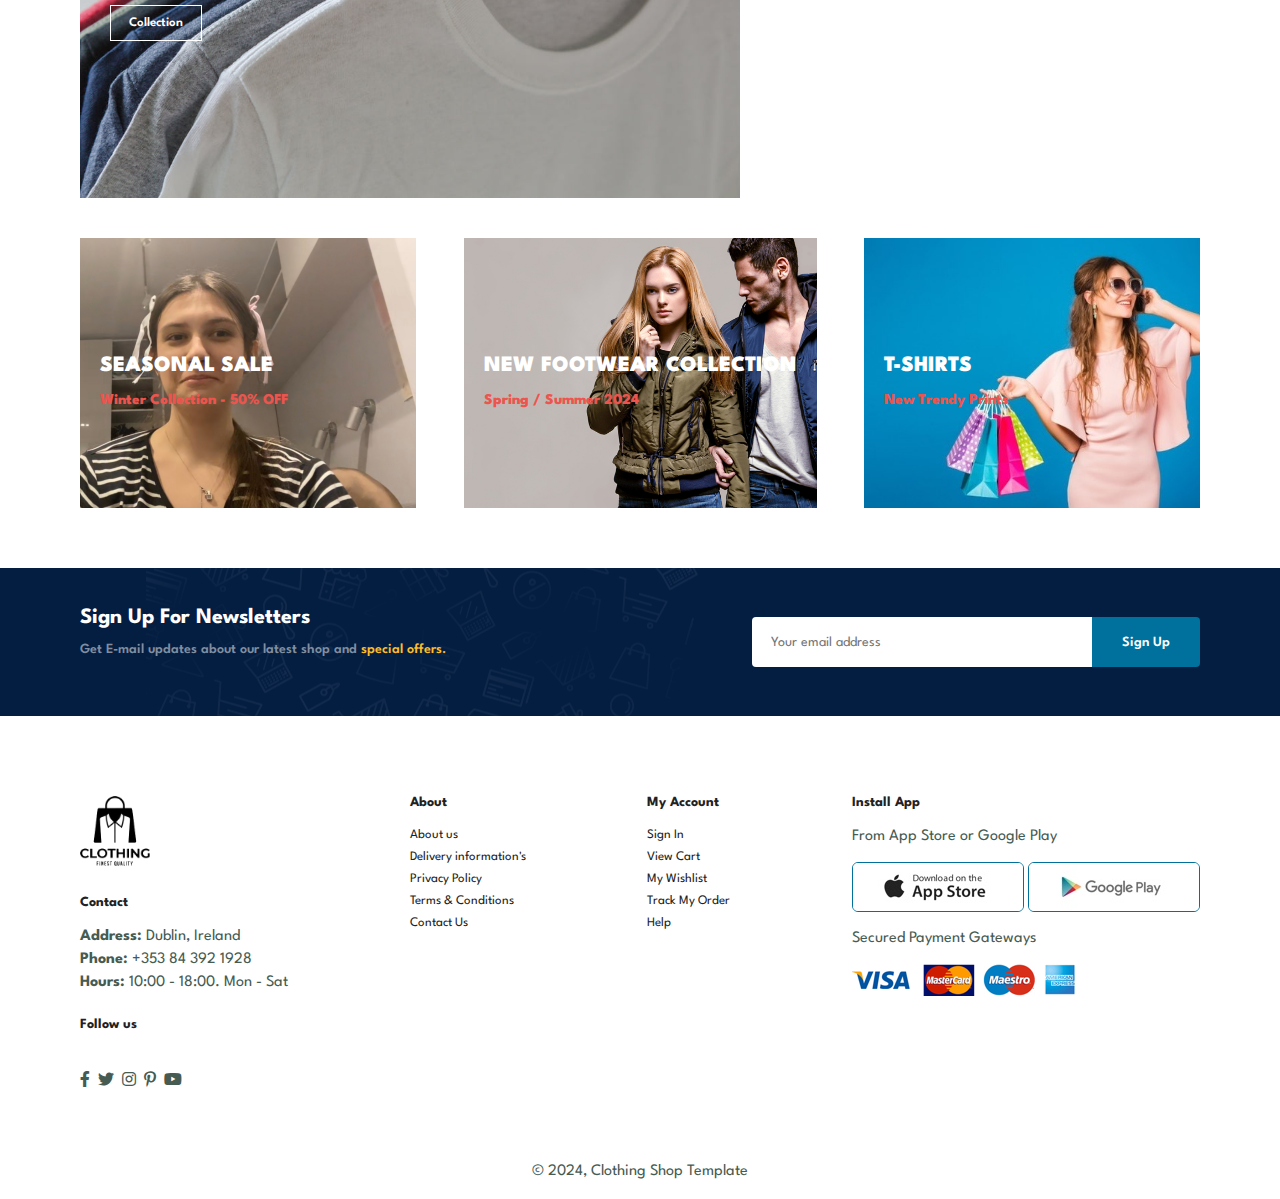
==== commit 3995d3bb: "Logo change" ====
--- a/index.html
+++ b/index.html
@@ -1,436 +1,442 @@
 <!DOCTYPE html>
 <html lang="en">
-<head>
-  <meta charset="UTF-8">
-  <meta name="viewport" content="width=device-width, initial-scale=1.0">
-  <title>Clothing Store</title>
-  <link rel="stylesheet" href="style.css">
-  <link rel="stylesheet" href="https://pro.fontawesome.com/releases/v5.10.0/css/all.css"/>
-</head>
-
-<body>
-  
-  <section id="header">
-    <a href="#"><img src="img/logo.png" class="logo" alt=""></a>
-
-    <div>
-      <ul id="navbar">
-        <li><a class="active" href="index.html">Home</a></li>
-        <li><a href="shop.html">Shop</a></li>
-        <li><a href="blog.html">Blog</a></li>
-        <li><a href="about.html">About</a></li>
-        <li><a href="contact.html">Contact</a></li>
-        <li><a href="cart.html"><i class="fa-solid fa-bag-shopping"></i></a></li>
-      </ul>
+  <head>
+    <meta charset="UTF-8" />
+    <meta name="viewport" content="width=device-width, initial-scale=1.0" />
+    <title>Clothing Store</title>
+    <link rel="stylesheet" href="style.css" />
+    <link
+      rel="stylesheet"
+      href="https://pro.fontawesome.com/releases/v5.10.0/css/all.css">
+  </head>
+
+  <body>
+    <section id="header">
+      <a href="index.html"><img src="img/logo.png" class="logo" alt="" /></a>
+
+      <div>
+        <ul id="navbar">
+          <li><a class="active" href="index.html">Home</a></li>
+          <li><a href="shop.html">Shop</a></li>
+          <li><a href="blog.html">Blog</a></li>
+          <li><a href="about.html">About</a></li>
+          <li><a href="contact.html">Contact</a></li>
+          <li id="lg-bag"><a href="cart.html"><i class="far fa-shopping-bag"></i></a></li>
+          <a href="#" id="close"><i class="far fa-times"></i></a>
+        </ul>
+      </div>
+      <div id="mobile">
+        <a href="cart.html"><i class="far fa-shopping-bag"></i></a>
+        <i id="bar" class="fas fa-outdent"></i> 
+      </div>
+    </section>
+
+    <section id="hero">
+      <h4>Trade-in-offer</h4>
+      <h2>Super value deals</h2>
+      <h1>On all products</h1>
+      <p>Save more with coupons & up to 70% off!</p>
+      <button>Show Now</button>
+    </section>
+
+    <section id="feature" class="section-p1">
+      <div class="fe-box">
+        <img src="feature/f1.png" alt="" />
+        <h6>Free Shipping</h6>
+      </div>
+      <div class="fe-box">
+        <img src="feature/f2.png" alt="" />
+        <h6>Online Order</h6>
+      </div>
+      <div class="fe-box">
+        <img src="feature/f3.png" alt="" />
+        <h6>Save Money</h6>
+      </div>
+      <div class="fe-box">
+        <img src="feature/f4.png" alt="" />
+        <h6>Promotions</h6>
+      </div>
+      <div class="fe-box">
+        <img src="feature/f5.png" alt="" />
+        <h6>Happy Sell</h6>
+      </div>
+      <div class="fe-box">
+        <img src="feature/f6.png" alt="" />
+        <h6>24/7 Support</h6>
+      </div>
+    </section>
+
+    <section id="product1" class="section-p1">
+      <h2>Featured Products</h2>
+      <p>Summer Collection New Modern Design</p>
+      <div class="pro-container">
+        <div class="pro">
+          <img src="products/f1.jpg" alt="" />
+          <div class="des">
+            <span>Zara</span>
+            <h5>BASIC HEAVY WEIGHT T-SHIRT</h5>
+            <div class="star">
+              <i class="fas fa-star"></i>
+              <i class="fas fa-star"></i>
+              <i class="fas fa-star"></i>
+              <i class="fas fa-star"></i>
+              <i class="fas fa-star"></i>
+            </div>
+            <h4>$20</h4>
+          </div>
+          <a href="#"><i class="fal fa-shopping-cart cart"></i></a>
+        </div>
+        <div class="pro">
+          <img src="products/f2.jpg" alt="" />
+          <div class="des">
+            <span>Zara</span>
+            <h5>SLOGAN PRINT T-SHIRT</h5>
+            <div class="star">
+              <i class="fas fa-star"></i>
+              <i class="fas fa-star"></i>
+              <i class="fas fa-star"></i>
+              <i class="fas fa-star"></i>
+              <i class="fas fa-star"></i>
+            </div>
+            <h4>$23</h4>
+          </div>
+          <a href="#"><i class="fal fa-shopping-cart cart cart"></i></a>
+        </div>
+        <div class="pro">
+          <img src="products/f3.jpg" alt="" />
+          <div class="des">
+            <span>Zara</span>
+            <h5>BAGGY FIT JEANS</h5>
+            <div class="star">
+              <i class="fas fa-star"></i>
+              <i class="fas fa-star"></i>
+              <i class="fas fa-star"></i>
+              <i class="fas fa-star"></i>
+              <i class="fas fa-star"></i>
+            </div>
+            <h4>$20</h4>
+          </div>
+          <a href="#"><i class="fal fa-shopping-cart cart cart"></i></a>
+        </div>
+        <div class="pro">
+          <img src="products/f4.jpg" alt="" />
+          <div class="des">
+            <span>Zara</span>
+            <h5>TEXTURED SHIRT WITH POCKET</h5>
+            <div class="star">
+              <i class="fas fa-star"></i>
+              <i class="fas fa-star"></i>
+              <i class="fas fa-star"></i>
+              <i class="fas fa-star"></i>
+              <i class="fas fa-star"></i>
+            </div>
+            <h4>$30</h4>
+          </div>
+          <a href="#"><i class="fal fa-shopping-cart cart cart"></i></a>
+        </div>
+        <div class="pro">
+          <img src="products/f5.jpg" alt="" />
+          <div class="des">
+            <span>Zara</span>
+            <h5>TIE-DYE PRINT SHIRT</h5>
+            <div class="star">
+              <i class="fas fa-star"></i>
+              <i class="fas fa-star"></i>
+              <i class="fas fa-star"></i>
+              <i class="fas fa-star"></i>
+              <i class="fas fa-star"></i>
+            </div>
+            <h4>$40</h4>
+          </div>
+          <a href="#"><i class="fal fa-shopping-cart cart cart"></i></a>
+        </div>
+        <div class="pro">
+          <img src="products/f6.jpg" alt="" />
+          <div class="des">
+            <span>Zara</span>
+            <h5>ACID WASH STRAIGHT JEANS</h5>
+            <div class="star">
+              <i class="fas fa-star"></i>
+              <i class="fas fa-star"></i>
+              <i class="fas fa-star"></i>
+              <i class="fas fa-star"></i>
+              <i class="fas fa-star"></i>
+            </div>
+            <h4>$47</h4>
+          </div>
+          <a href="#"><i class="fal fa-shopping-cart cart cart"></i></a>
+        </div>
+        <div class="pro">
+          <img src="products/f7.jpg" alt="" />
+          <div class="des">
+            <span>Zara</span>
+            <h5>RIPPED DENIM JACKET</h5>
+            <div class="star">
+              <i class="fas fa-star"></i>
+              <i class="fas fa-star"></i>
+              <i class="fas fa-star"></i>
+              <i class="fas fa-star"></i>
+              <i class="fas fa-star"></i>
+            </div>
+            <h4>$50</h4>
+          </div>
+          <a href="#"><i class="fal fa-shopping-cart cart cart"></i></a>
+        </div>
+        <div class="pro">
+          <img src="products/f8.jpg" alt="" />
+          <div class="des">
+            <span>Zara</span>
+            <h5>FIRM PRINT T-SHIRT</h5>
+            <div class="star">
+              <i class="fas fa-star"></i>
+              <i class="fas fa-star"></i>
+              <i class="fas fa-star"></i>
+              <i class="fas fa-star"></i>
+              <i class="fas fa-star"></i>
+            </div>
+            <h4>$29</h4>
+          </div>
+          <a href="#"><i class="fal fa-shopping-cart cart cart"></i></a>
+        </div>
+      </div>
+    </section>
+
+    <section id="banner" class="section-m1">
+      <h4>Repair Services</h4>
+      <h2>Up to <span>70% Off</span> - All t-Shirts & Accessories</h2>
+      <button class="normal">Explore More</button>
+    </section>
+
+    <section id="product1" class="section-p1">
+      <h2>New Arrivals</h2>
+      <p>Summer Collection New Modern Design</p>
+      <div class="pro-container">
+        <div class="pro">
+          <img src="products/n1.jpg" alt="" />
+          <div class="des">
+            <span>Zara</span>
+            <h5>HOODIE</h5>
+            <div class="star">
+              <i class="fas fa-star"></i>
+              <i class="fas fa-star"></i>
+              <i class="fas fa-star"></i>
+              <i class="fas fa-star"></i>
+              <i class="fas fa-star"></i>
+            </div>
+            <h4>$35</h4>
+          </div>
+          <a href="#"><i class="fal fa-shopping-cart cart"></i></a>
+        </div>
+        <div class="pro">
+          <img src="products/n2.jpg" alt="" />
+          <div class="des">
+            <span>Zara</span>
+            <h5>RELAXED FIT CARGO TROUSERS</h5>
+            <div class="star">
+              <i class="fas fa-star"></i>
+              <i class="fas fa-star"></i>
+              <i class="fas fa-star"></i>
+              <i class="fas fa-star"></i>
+              <i class="fas fa-star"></i>
+            </div>
+            <h4>$45</h4>
+          </div>
+          <a href="#"><i class="fal fa-shopping-cart cart cart"></i></a>
+        </div>
+        <div class="pro">
+          <img src="products/n3.jpg" alt="" />
+          <div class="des">
+            <span>Zara</span>
+            <h5>QUARTER-ZIP SWEATSHIRT</h5>
+            <div class="star">
+              <i class="fas fa-star"></i>
+              <i class="fas fa-star"></i>
+              <i class="fas fa-star"></i>
+              <i class="fas fa-star"></i>
+              <i class="fas fa-star"></i>
+            </div>
+            <h4>$30</h4>
+          </div>
+          <a href="#"><i class="fal fa-shopping-cart cart cart"></i></a>
+        </div>
+        <div class="pro">
+          <img src="products/n4.jpg" alt="" />
+          <div class="des">
+            <span>Zara</span>
+            <h5>OXFORD SHIRT WITH A BAND COLLAR</h5>
+            <div class="star">
+              <i class="fas fa-star"></i>
+              <i class="fas fa-star"></i>
+              <i class="fas fa-star"></i>
+              <i class="fas fa-star"></i>
+              <i class="fas fa-star"></i>
+            </div>
+            <h4>$30</h4>
+          </div>
+          <a href="#"><i class="fal fa-shopping-cart cart cart"></i></a>
+        </div>
+        <div class="pro">
+          <img src="products/n5.jpg" alt="" />
+          <div class="des">
+            <span>Zara</span>
+            <h5>BOXY SHIRT WITH TRIM DETAIL</h5>
+            <div class="star">
+              <i class="fas fa-star"></i>
+              <i class="fas fa-star"></i>
+              <i class="fas fa-star"></i>
+              <i class="fas fa-star"></i>
+              <i class="fas fa-star"></i>
+            </div>
+            <h4>$50</h4>
+          </div>
+          <a href="#"><i class="fal fa-shopping-cart cart cart"></i></a>
+        </div>
+        <div class="pro">
+          <img src="products/n6.jpg" alt="" />
+          <div class="des">
+            <span>Zara</span>
+            <h5>PLEATED CARGO TROUSERS</h5>
+            <div class="star">
+              <i class="fas fa-star"></i>
+              <i class="fas fa-star"></i>
+              <i class="fas fa-star"></i>
+              <i class="fas fa-star"></i>
+              <i class="fas fa-star"></i>
+            </div>
+            <h4>$60</h4>
+          </div>
+          <a href="#"><i class="fal fa-shopping-cart cart cart"></i></a>
+        </div>
+        <div class="pro">
+          <img src="products/n7.jpg" alt="" />
+          <div class="des">
+            <span>Zara</span>
+            <h5>TEXTURED SWEATER WITH RIPS</h5>
+            <div class="star">
+              <i class="fas fa-star"></i>
+              <i class="fas fa-star"></i>
+              <i class="fas fa-star"></i>
+              <i class="fas fa-star"></i>
+              <i class="fas fa-star"></i>
+            </div>
+            <h4>$45</h4>
+          </div>
+          <a href="#"><i class="fal fa-shopping-cart cart cart"></i></a>
+        </div>
+        <div class="pro">
+          <img src="products/n8.jpg" alt="" />
+          <div class="des">
+            <span>Zara</span>
+            <h5>PURL KNIT SWEATER</h5>
+            <div class="star">
+              <i class="fas fa-star"></i>
+              <i class="fas fa-star"></i>
+              <i class="fas fa-star"></i>
+              <i class="fas fa-star"></i>
+              <i class="fas fa-star"></i>
+            </div>
+            <h4>$40</h4>
+          </div>
+          <a href="#"><i class="fal fa-shopping-cart cart cart"></i></a>
+        </div>
+      </div>
+    </section>
+
+    <section id="sm-banner" class="section-p1">
+      <div class="banner-box">
+        <h4>crazy deals</h4>
+        <h2>buy 1 get 1 free</h2>
+        <span>The best classic dress is on sale at our shop</span>
+        <button class="white">Learn More</button>
+      </div>
+      <div class="banner-box banner-box2">
+        <h4>spring/summer</h4>
+        <h2>upcomming season</h2>
+        <span>The best t-shirts are on sale at our shop</span>
+        <button class="white">Collection</button>
+      </div>
+    </section>
+
+    <section id="banner3">
+      <div class="banner-box">
+        <h2>SEASONAL SALE</h2>
+        <h3>Winter Collection - 50% OFF</h3>
+      </div>
+      <div class="banner-box banner-box2">
+        <h2>NEW FOOTWEAR COLLECTION</h2>
+        <h3>Spring / Summer 2024</h3>
+      </div>
+      <div class="banner-box banner-box3">
+        <h2>T-SHIRTS</h2>
+        <h3>New Trendy Prints</h3>
+      </div>
+    </section>
+
+    <section id="newsletter" class="section-p1 section-m1">
+      <div class="newstext">
+        <h4>Sign Up For Newsletters</h4>
+        <p>
+          Get E-mail updates about our latest shop and
+          <span>special offers.</span>
+        </p>
+      </div>
+      <div class="form">
+        <input type="text" placeholder="Your email address" />
+        <button class="normal">Sign Up</button>
+      </div>
+    </section>
+
+    <footer class="section-p1">
+      <div class="col">
+        <img class="logo" src="img/logo.png" alt="" />
+        <h4>Contact</h4>
+        <p><strong>Address:</strong> Dublin, Ireland</p>
+        <p><strong>Phone:</strong> +353 84 392 1928</p>
+        <p><strong>Hours:</strong> 10:00 - 18:00. Mon - Sat</p>
+        <div class="follow">
+          <h4>Follow us</h4>
+          <div class="icon">
+            <i class="fab fa-facebook-f"></i>
+            <i class="fab fa-twitter"></i>
+            <i class="fab fa-instagram"></i>
+            <i class="fab fa-pinterest-p"></i>
+            <i class="fab fa-youtube"></i>
+          </div>
+        </div>
+      </div>
+
+      <div class="col">
+        <h4>About</h4>
+        <a href="#">About us</a>
+        <a href="#">Delivery information's</a>
+        <a href="#">Privacy Policy</a>
+        <a href="#">Terms & Conditions</a>
+        <a href="#">Contact Us</a>
+      </div>
+
+      <div class="col">
+        <h4>My Account</h4>
+        <a href="#">Sign In</a>
+        <a href="#">View Cart</a>
+        <a href="#">My Wishlist</a>
+        <a href="#">Track My Order</a>
+        <a href="#">Help</a>
+      </div>
+
+      <div class="col install">
+        <h4>Install App</h4>
+        <p>From App Store or Google Play</p>
+        <div class="row">
+          <img src="img/app.jpg" alt="" />
+          <img src="img/play.jpg" alt="" />
+        </div>
+        <p>Secured Payment Gateways</p>
+        <img src="img/pay.png" alt="" />
+      </div>
+    </footer>
+    <div class="copyright">
+      <p>&copy; 2024, Clothing Shop Template</p>
     </div>
-  </section>
-
-  <section id="hero">
-    <h4>Trade-in-offer</h4>
-    <h2>Super value deals</h2>
-    <h1>On all products</h1>
-    <p>Save more with coupons & up to 70% off!</p>
-    <button>Show Now</button>
-  </section>
-
-  <section id="feature" class="section-p1">
-    <div class="fe-box">
-      <img src="feature/f1.png" alt="">
-      <h6>Free Shipping</h6>
-    </div>
-    <div class="fe-box">
-      <img src="feature/f2.png" alt="">
-      <h6>Online Order</h6>
-    </div>
-    <div class="fe-box">
-      <img src="feature/f3.png" alt="">
-      <h6>Save Money</h6>
-    </div>
-    <div class="fe-box">
-      <img src="feature/f4.png" alt="">
-      <h6>Promotions</h6>
-    </div>
-    <div class="fe-box">
-      <img src="feature/f5.png" alt="">
-      <h6>Happy Sell</h6>
-    </div>
-    <div class="fe-box">
-      <img src="feature/f6.png" alt="">
-      <h6>24/7 Support</h6>
-    </div>
-  </section>
-
-  <section id="product1" class="section-p1">
-    <h2>Featured Products</h2>
-    <p>Summer Collection New Modern Design</p>
-    <div class="pro-container">
-      <div class="pro">
-        <img src="products/f1.jpg" alt="">
-        <div class="des">
-          <span>Zara</span>
-          <h5>BASIC HEAVY WEIGHT T-SHIRT</h5>
-          <div class="star">
-            <i class="fas fa-star"></i>
-            <i class="fas fa-star"></i>
-            <i class="fas fa-star"></i>
-            <i class="fas fa-star"></i>
-            <i class="fas fa-star"></i>
-          </div>
-          <h4>$20</h4>
-        </div>
-        <a href="#"><i class="fal fa-shopping-cart cart"></i></a>
-      </div>
-      <div class="pro">
-        <img src="products/f2.jpg" alt="">
-        <div class="des">
-          <span>Zara</span>
-          <h5>SLOGAN PRINT T-SHIRT</h5>
-          <div class="star">
-            <i class="fas fa-star"></i>
-            <i class="fas fa-star"></i>
-            <i class="fas fa-star"></i>
-            <i class="fas fa-star"></i>
-            <i class="fas fa-star"></i>
-          </div>
-          <h4>$23</h4>
-        </div>
-        <a href="#"><i class="fal fa-shopping-cart cart cart"></i></a>
-      </div>
-      <div class="pro">
-        <img src="products/f3.jpg" alt="">
-        <div class="des">
-          <span>Zara</span>
-          <h5>BAGGY FIT JEANS</h5>
-          <div class="star">
-            <i class="fas fa-star"></i>
-            <i class="fas fa-star"></i>
-            <i class="fas fa-star"></i>
-            <i class="fas fa-star"></i>
-            <i class="fas fa-star"></i>
-          </div>
-          <h4>$20</h4>
-        </div>
-        <a href="#"><i class="fal fa-shopping-cart cart cart"></i></a>
-      </div>
-      <div class="pro">
-        <img src="products/f4.jpg" alt="">
-        <div class="des">
-          <span>Zara</span>
-          <h5>TEXTURED SHIRT WITH POCKET</h5>
-          <div class="star">
-            <i class="fas fa-star"></i>
-            <i class="fas fa-star"></i>
-            <i class="fas fa-star"></i>
-            <i class="fas fa-star"></i>
-            <i class="fas fa-star"></i>
-          </div>
-          <h4>$30</h4>
-        </div>
-        <a href="#"><i class="fal fa-shopping-cart cart cart"></i></a>
-      </div>
-      <div class="pro">
-        <img src="products/f5.jpg" alt="">
-        <div class="des">
-          <span>Zara</span>
-          <h5>TIE-DYE PRINT SHIRT</h5>
-          <div class="star">
-            <i class="fas fa-star"></i>
-            <i class="fas fa-star"></i>
-            <i class="fas fa-star"></i>
-            <i class="fas fa-star"></i>
-            <i class="fas fa-star"></i>
-          </div>
-          <h4>$40</h4>
-        </div>
-        <a href="#"><i class="fal fa-shopping-cart cart cart"></i></a>
-      </div>
-      <div class="pro">
-        <img src="products/f6.jpg" alt="">
-        <div class="des">
-          <span>Zara</span>
-          <h5>ACID WASH STRAIGHT JEANS</h5>
-          <div class="star">
-            <i class="fas fa-star"></i>
-            <i class="fas fa-star"></i>
-            <i class="fas fa-star"></i>
-            <i class="fas fa-star"></i>
-            <i class="fas fa-star"></i>
-          </div>
-          <h4>$47</h4>
-        </div>
-        <a href="#"><i class="fal fa-shopping-cart cart cart"></i></a>
-      </div>
-      <div class="pro">
-        <img src="products/f7.jpg" alt="">
-        <div class="des">
-          <span>Zara</span>
-          <h5>RIPPED DENIM JACKET</h5>
-          <div class="star">
-            <i class="fas fa-star"></i>
-            <i class="fas fa-star"></i>
-            <i class="fas fa-star"></i>
-            <i class="fas fa-star"></i>
-            <i class="fas fa-star"></i>
-          </div>
-          <h4>$50</h4>
-        </div>
-        <a href="#"><i class="fal fa-shopping-cart cart cart"></i></a>
-      </div>
-      <div class="pro">
-        <img src="products/f8.jpg" alt="">
-        <div class="des">
-          <span>Zara</span>
-          <h5>FIRM PRINT T-SHIRT</h5>
-          <div class="star">
-            <i class="fas fa-star"></i>
-            <i class="fas fa-star"></i>
-            <i class="fas fa-star"></i>
-            <i class="fas fa-star"></i>
-            <i class="fas fa-star"></i>
-          </div>
-          <h4>$29</h4>
-        </div>
-        <a href="#"><i class="fal fa-shopping-cart cart cart"></i></a>
-      </div>
-    </div>
-  </section>
-
-  <section id="banner" class="section-m1">
-    <h4>Repair Services</h4>
-    <h2>Up to <span>70% Off</span> - All t-Shirts & Accessories</h2>
-    <button class="normal">Explore More</button>
-  </section>
-
-  <section id="product1" class="section-p1">
-    <h2>New Arrivals</h2>
-    <p>Summer Collection New Modern Design</p>
-    <div class="pro-container">
-      <div class="pro">
-        <img src="products/n1.jpg" alt="">
-        <div class="des">
-          <span>Zara</span>
-          <h5>HOODIE</h5>
-          <div class="star">
-            <i class="fas fa-star"></i>
-            <i class="fas fa-star"></i>
-            <i class="fas fa-star"></i>
-            <i class="fas fa-star"></i>
-            <i class="fas fa-star"></i>
-          </div>
-          <h4>$35</h4>
-        </div>
-        <a href="#"><i class="fal fa-shopping-cart cart"></i></a>
-      </div>
-      <div class="pro">
-        <img src="products/n2.jpg" alt="">
-        <div class="des">
-          <span>Zara</span>
-          <h5>RELAXED FIT CARGO TROUSERS</h5>
-          <div class="star">
-            <i class="fas fa-star"></i>
-            <i class="fas fa-star"></i>
-            <i class="fas fa-star"></i>
-            <i class="fas fa-star"></i>
-            <i class="fas fa-star"></i>
-          </div>
-          <h4>$45</h4>
-        </div>
-        <a href="#"><i class="fal fa-shopping-cart cart cart"></i></a>
-      </div>
-      <div class="pro">
-        <img src="products/n3.jpg" alt="">
-        <div class="des">
-          <span>Zara</span>
-          <h5>QUARTER-ZIP SWEATSHIRT</h5>
-          <div class="star">
-            <i class="fas fa-star"></i>
-            <i class="fas fa-star"></i>
-            <i class="fas fa-star"></i>
-            <i class="fas fa-star"></i>
-            <i class="fas fa-star"></i>
-          </div>
-          <h4>$30</h4>
-        </div>
-        <a href="#"><i class="fal fa-shopping-cart cart cart"></i></a>
-      </div>
-      <div class="pro">
-        <img src="products/n4.jpg" alt="">
-        <div class="des">
-          <span>Zara</span>
-          <h5>OXFORD SHIRT WITH A BAND COLLAR</h5>
-          <div class="star">
-            <i class="fas fa-star"></i>
-            <i class="fas fa-star"></i>
-            <i class="fas fa-star"></i>
-            <i class="fas fa-star"></i>
-            <i class="fas fa-star"></i>
-          </div>
-          <h4>$30</h4>
-        </div>
-        <a href="#"><i class="fal fa-shopping-cart cart cart"></i></a>
-      </div>
-      <div class="pro">
-        <img src="products/n5.jpg" alt="">
-        <div class="des">
-          <span>Zara</span>
-          <h5>BOXY SHIRT WITH TRIM DETAIL</h5>
-          <div class="star">
-            <i class="fas fa-star"></i>
-            <i class="fas fa-star"></i>
-            <i class="fas fa-star"></i>
-            <i class="fas fa-star"></i>
-            <i class="fas fa-star"></i>
-          </div>
-          <h4>$50</h4>
-        </div>
-        <a href="#"><i class="fal fa-shopping-cart cart cart"></i></a>
-      </div>
-      <div class="pro">
-        <img src="products/n6.jpg" alt="">
-        <div class="des">
-          <span>Zara</span>
-          <h5>PLEATED CARGO TROUSERS</h5>
-          <div class="star">
-            <i class="fas fa-star"></i>
-            <i class="fas fa-star"></i>
-            <i class="fas fa-star"></i>
-            <i class="fas fa-star"></i>
-            <i class="fas fa-star"></i>
-          </div>
-          <h4>$60</h4>
-        </div>
-        <a href="#"><i class="fal fa-shopping-cart cart cart"></i></a>
-      </div>
-      <div class="pro">
-        <img src="products/n7.jpg" alt="">
-        <div class="des">
-          <span>Zara</span>
-          <h5>TEXTURED SWEATER WITH RIPS</h5>
-          <div class="star">
-            <i class="fas fa-star"></i>
-            <i class="fas fa-star"></i>
-            <i class="fas fa-star"></i>
-            <i class="fas fa-star"></i>
-            <i class="fas fa-star"></i>
-          </div>
-          <h4>$45</h4>
-        </div>
-        <a href="#"><i class="fal fa-shopping-cart cart cart"></i></a>
-      </div>
-      <div class="pro">
-        <img src="products/n8.jpg" alt="">
-        <div class="des">
-          <span>Zara</span>
-          <h5>PURL KNIT SWEATER</h5>
-          <div class="star">
-            <i class="fas fa-star"></i>
-            <i class="fas fa-star"></i>
-            <i class="fas fa-star"></i>
-            <i class="fas fa-star"></i>
-            <i class="fas fa-star"></i>
-          </div>
-          <h4>$40</h4>
-        </div>
-        <a href="#"><i class="fal fa-shopping-cart cart cart"></i></a>
-      </div>
-    </div>
-  </section>
-
-  <section id="sm-banner" class="section-p1">
-    <div class="banner-box">
-      <h4>crazy deals</h4>
-      <h2>buy 1 get 1 free</h2>
-      <span>The best classic dress is on sale at our shop</span>
-      <button class="white">Learn More</button>
-    </div>
-    <div class="banner-box banner-box2">
-      <h4>spring/summer</h4>
-      <h2>upcomming season</h2>
-      <span>The best t-shirts are on sale at our shop</span>
-      <button class="white">Collection</button>
-    </div>
-  </section>
-
-  <section id="banner3">
-    <div class="banner-box">
-      <h2>SEASONAL SALE</h2>
-      <h3>Winter Collection - 50% OFF</h3>
-    </div>
-    <div class="banner-box banner-box2">
-      <h2>NEW FOOTWEAR COLLECTION</h2>
-      <h3>Spring / Summer 2024</h3>
-    </div>
-    <div class="banner-box banner-box3">
-      <h2>T-SHIRTS</h2>
-      <h3>New Trendy Prints</h3>
-    </div>
-  </section>
-
-  <section id="newsletter" class="section-p1 section-m1">
-    <div class="newstext">
-      <h4>Sign Up For Newsletters</h4>
-      <p>Get E-mail updates about our latest shop and <span>special offers.</span></p>
-    </div>
-    <div class="form">
-      <input type="text" placeholder="Your email address">
-      <button class="normal">Sign Up</button>
-    </div>
-  </section>
-
-  <footer class="section-p1">
-    <div class="col">
-      <img class="logo" src="img/logo.png" alt="">
-      <h4>Contact</h4>
-      <p><strong>Address:</strong> Dublin, Ireland</p>
-      <p><strong>Phone:</strong> +353 84 392 1928</p>
-      <p><strong>Hours:</strong> 10:00 - 18:00. Mon - Sat</p>
-      <div class="follow">
-        <h4>Follow us</h4>
-        <div class="icon">
-          <i class="fab fa-facebook-f"></i>
-          <i class="fab fa-twitter"></i>
-          <i class="fab fa-instagram"></i>
-          <i class="fab fa-pinterest-p"></i>
-          <i class="fab fa-youtube"></i>
-        </div>  
-      </div>
-    </div>
-
-    <div class="col">
-      <h4>About</h4>
-      <a href="#">About us</a>
-      <a href="#">Delivery Informations</a>
-      <a href="#">Privacy Policy</a>
-      <a href="#">Terms & Conditions</a>
-      <a href="#">Contact Us</a>
-    </div>
-
-    <div class="col">
-      <h4>My Account</h4>
-      <a href="#">Sign In</a>
-      <a href="#">View Cart</a>
-      <a href="#">My Wishlist</a>
-      <a href="#">Track My Order</a>
-      <a href="#">Help</a>
-    </div>
-
-    <div class="col install">
-      <h4>Install App</h4>
-      <p>From App Store or Google Play</p>
-      <div class="row">
-        <img src="img/app.jpg" alt="">
-        <img src="img/play.jpg" alt="">
-      </div>
-      <p>Secured Payment Gateways</p>
-      <img src="img/pay.png" alt="">
-    </div>
-
-    
-  </footer>
-      <div class="copyright">
-            <p>&copy; 2024, Clothing Shop Template</p>
-          </div>
-  <script src="script.js"></script>
-</body>
-
-</html>+    <script src="script.js"></script>
+  </body>
+</html>
--- a/style.css
+++ b/style.css
@@ -99,6 +99,10 @@
   justify-content: center;
  }
 
+ #navbar.active {
+  right: 0px;
+ }
+
  #navbar li {
   list-style: none;
   padding: 0 20px;
@@ -127,6 +131,15 @@
   position: absolute;
   bottom: -4px;
   left: 20px;
+ }
+
+ #mobile {
+  display: none;
+  align-items: center;
+ }
+
+ #close {
+  display: none;
  }
 
  /* Home Page */
@@ -532,4 +545,363 @@
 .copyright {
   width: 100%;
   text-align: center;
+}
+
+/* Shop Page */
+
+#page-header {
+  background-image: url("banner/b1.jpg");
+  width: 100%;
+  height: 45vh;
+  background-size: cover;
+  display: flex;
+  justify-content: center;
+  text-align: center;
+  flex-direction: column;
+  padding: 14px;
+}
+
+#page-header h2,
+#page-header p {
+  color: white;
+}
+
+#pagination {
+  text-align: center;
+}
+
+#pagination a {
+  text-decoration: none;
+  background-color: #00719c;
+  padding: 15px 20px;
+  border-radius: 4px;
+  color: #fff;
+  font-weight: 600;
+}
+
+#pagination a i {
+  font-size: 16px;
+  font-weight: 600;
+}
+
+/* Single Product */
+
+#prodetails{
+  display: flex;
+  margin-top: 20px;
+}
+
+#prodetails .single-pro-image{
+  width: 40%;
+  margin-right: 50px;
+}
+
+.small-img-group {
+  display: flex;
+  justify-content: space-between;
+}
+
+.small-img-col {
+  flex-basis: 24%;
+  cursor: pointer;
+}
+
+#prodetails .single-pro-details {
+  width: 50%;
+  padding-top: 20px;
+}
+
+#prodetails .single-pro-details h4 {
+  padding: 40px 0 20px 0;
+}
+
+#prodetails .single-pro-details h2 {
+  font-size: 26px;
+}
+
+#prodetails .single-pro-details select {
+  display: block;
+  padding: 5px 10px;
+  margin-bottom: 10px;
+}
+
+#prodetails .single-pro-details input {
+  width: 50px;
+  height: 47px;
+  padding-left: 10px;
+  font-size: 16px;
+  margin-right: 10px;
+}
+
+#prodetails .single-pro-details input:focus {
+  outline: none;
+}
+
+#prodetails .single-pro-details button {
+  background-color: #00719c;
+  color: #fff;
+}
+
+#prodetails .single-pro-details span {
+  line-height: 25px;
+}
+
+/* Blog Page */
+
+#page-header.blog-header {
+  background-image: url('img/b19.jpg');
+}
+
+#blog {
+  padding: 150px 150px 0 150px;
+}
+
+#blog .blog-box {
+  display: flex;
+  align-items: center;
+  width: 100%;
+  position: relative;
+  padding-bottom: 90px;
+}
+
+#blog .blog-img {
+  width: 50%;
+  margin-right: 40px;
+}
+
+#blog img {
+  width: 100%;
+  height: 300px;
+  object-fit: cover;
+}
+
+#blog .blog-details {
+  width: 50%;
+}
+
+#blog .blog-details a {
+  text-decoration: none;
+  font-size: 11px;
+  color: #000;
+  font-weight: 700;
+  position: relative;
+  transition: 0.3s;
+}
+
+#blog .blog-details a::after {
+  content: "";
+  width: 50px;
+  height: 1px;
+  background-color: #000;
+  position: absolute;
+  top: 4px;
+  right: -60px;
+}
+
+#blog .blog-details a:hover {
+  color: #00719c;
+}
+
+#blog .blog-details a:hover::after {
+  background-color: #00719c;
+}
+
+#blog .blog-box h1 {
+  position: absolute;
+  top: -40px;
+  left: 0;
+  font-size: 70px;
+  font-weight: 700;
+  color: #c9cbce;
+  z-index: -9;
+}
+
+
+
+
+
+
+
+
+
+
+
+
+
+
+
+/* Start Media Query */
+
+@media (max-width: 799px) {
+  .section-p1 {
+    padding: 40px 40px;
+  }
+
+  #navbar {
+    display: flex;
+    flex-direction: column;
+    align-items: flex-start;
+    justify-content: flex-start;
+    position: fixed;
+    top: 0;
+    right: -300px;
+    height: 100vh;
+    width: 300px;
+    background-color: #e3e6f3;
+    box-shadow: 0 40px 60px rgba(0, 0, 0, 0.1);
+    padding: 80px 0 0 10px;
+    transition: 0.3s;
+  }
+
+  #navbar li {
+    margin-bottom: 25px;
+  }
+
+  #mobile {
+    display: flex;
+    align-items: center;
+   }
+
+   #mobile i {
+    color: #1a1a1a;
+    font-size: 24px;
+    padding-left: 20px;
+   }
+
+   #close {
+    display: initial;
+    position: absolute;
+    top: 30px;
+    left: 30px;
+    color: #222;
+    font-size: 24px;
+   }
+
+   #lg-bag {
+    display: none;
+   }
+
+   #hero {
+    height: 70vh;
+    padding: 0 80px;
+    background-position: top 30% right 30%;
+   }
+
+   #feature {
+    justify-content: center;
+   }
+
+   #feature .fe-box {
+    margin: 15px 15px;
+   }
+
+   #product1 .pro-container {
+    justify-content: center;
+   }
+
+   #product1 .pro {
+    margin: 15px;
+   }
+
+   #banner {
+    height: 25vh;
+   }
+
+   #sm-banner .banner-box {
+    min-width: 100%;
+    height: 30vh;
+   }
+
+   #banner3 {
+    padding: 0 40px;
+   }
+
+   #banner3 .banner-box {
+    width: 28%;
+   }
+
+   #newsletter .form {
+    width: 70%;
+   }
+}
+
+@media (max-width: 477px) {
+
+  #section-p1 {
+    padding: 20px;
+  }
+
+  #header {
+    padding: 10px 30px;
+  }
+
+  h1 {
+    font-size: 38px;
+  }
+
+  h2 {
+    font-size: 32px;
+  }
+
+  #hero {
+    padding: 0 20px;
+    background-position: 55%;
+  }
+
+  #feature {
+    justify-content: space-between;
+  }
+
+  #feature .fe-box {
+    width: 155px;
+    margin: 0 0 15px 0;
+  }
+
+  #product1 .pro {
+    width: 100%;
+  }
+
+  #banner {
+    height: 40vh;
+  }
+
+  #sm-banner .banner-box {
+    height: 40vh;
+  }
+
+  #sm-banner .banner-box2 {
+    margin-top: 20px;
+  }
+
+  #banner3 {
+    padding: 0 40px;
+  }
+
+  #banner3 .banner-box {
+    width: 100%;
+  }
+
+  #newsletter {
+    padding: 40px 20px;
+  }
+
+  #newsletter .form {
+    width: 100%;
+  }
+
+  /* Single Product */
+  #prodetails {
+    display: flex;
+    flex-direction: column;
+  }
+
+  #prodetails .single-pro-image {
+    width: 100%;
+    margin-right: 0px;
+  }
+
+  #prodetails .single-pro-details {
+    width: 100%;
+  }
+
 }